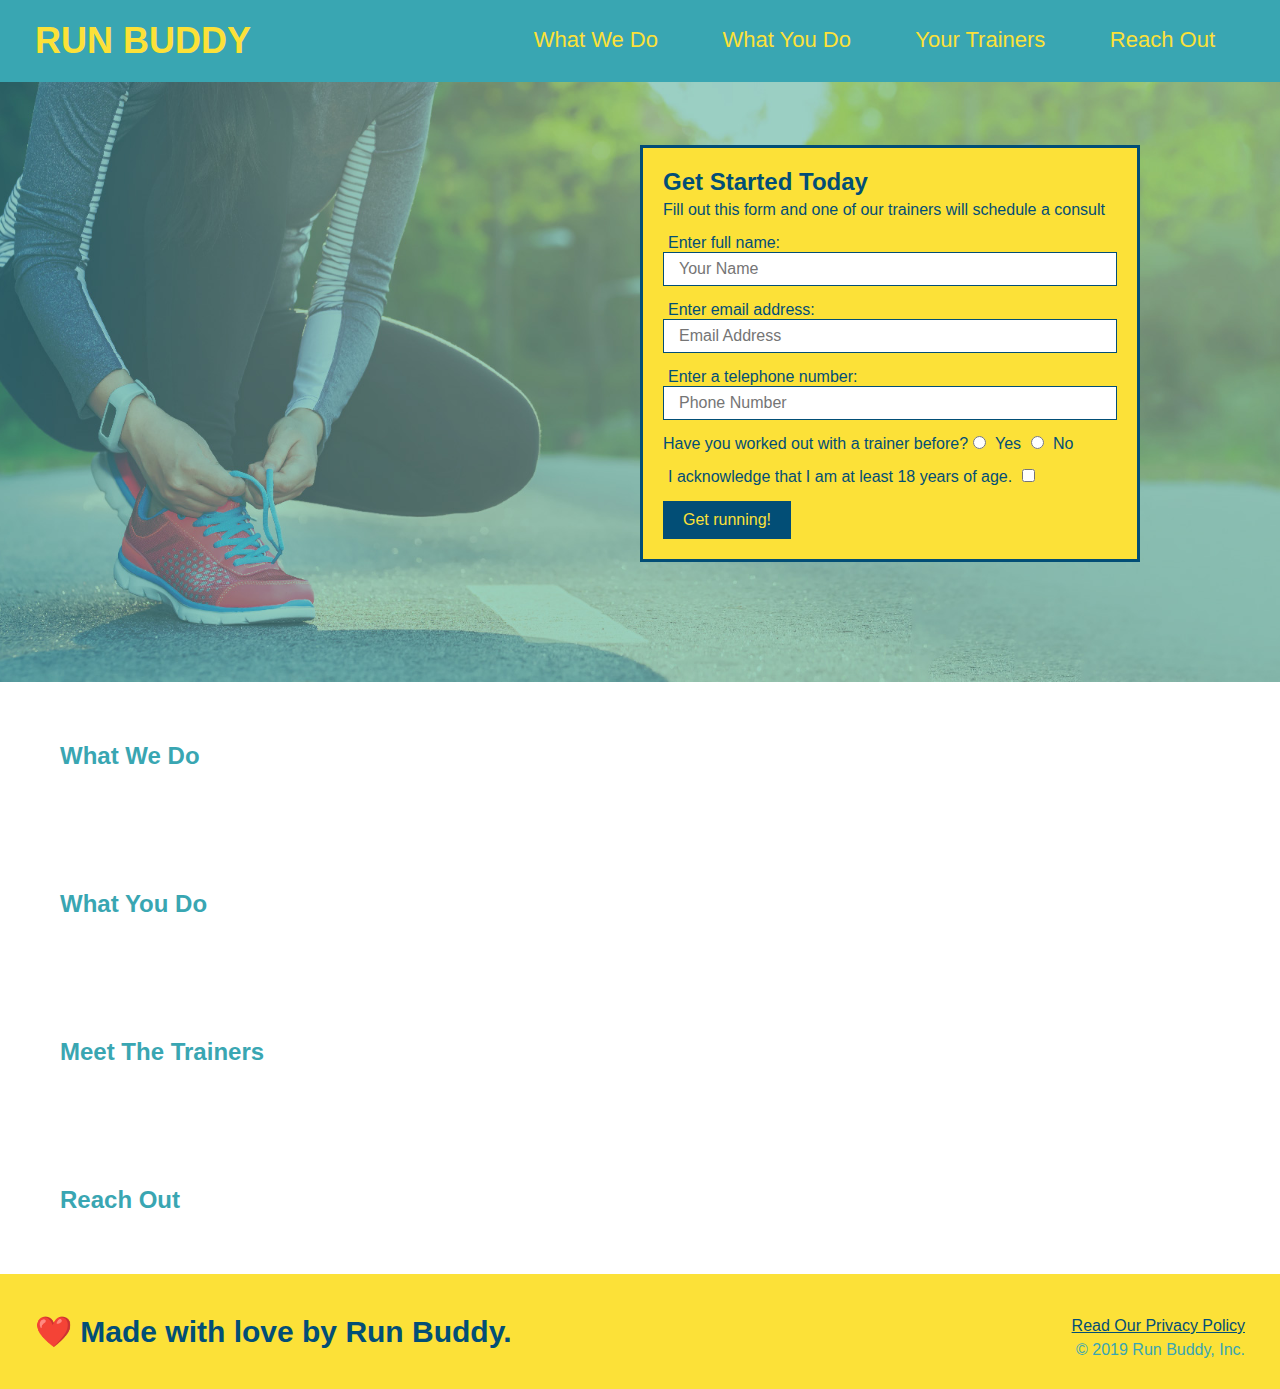
==== index.html @ 7c38fb4a "hero box complete" ====
<!DOCTYPE html>
<html lang="en">
    <head>
        <meta charset = "UTF-8" />
        <title>Run Buddy</title>
        <link rel="stylesheet" href="./assets/css/style.css" />
    </head>
    <body>
        <!-- navigation -->
        <header>
            <h1>
                RUN BUDDY
            </h1>
            <nav>
                <!-- Unordered list element -->
                <ul>
                  <!-- List item element-->
                  <li>
                    <!-- Anchor element -->
                    <a href="#what-we-do">What We Do</a>
                  </li>
                  <li>
                    <a href="#what-you-do">What You Do</a>
                  </li>
                  <li>
                    <a href="#your-trainers">Your Trainers</a>
                  </li>
                  <li>
                    <a href="#reach-out">Reach Out</a>
                  </li>
                </ul>
            </nav>
        </header>
        
        <!-- hero/jumbotron -->
        <section class="hero">
            <div class="hero-form">
              <h3>Get Started Today</h3>
              <p>Fill out this form and one of our trainers will schedule a consult</p>
                <!-- Add form element -->
                <form>
                    <label for="name">Enter full name:</label>
                    <input type="text" placeholder="Your Name" name="name" id="name" class="form-input" />

                    <label for="email">Enter email address:</label>
                    <input type="email" placeholder="Email Address" name="email" id="email" class="form-input" />

                    <label for="phone">Enter a telephone number:</label>
                    <input type="tel" placeholder="Phone Number" name="phone" id="phone" class="form-input"/>
                    <p>
                        Have you worked out with a trainer before?
                        <input type="radio" name="trainer-confirm" id="trainer-yes" />
                        <label for="trainer-yes">Yes</label>
                        <input type="radio" name="trainer-confirm" id="trainer-no" />
                        <label for="trainer-no">No</label>
                    </p>
                    <p>
                        <label for="checkbox" >
                        I acknowledge that I am at least 18 years of age.
                        </label>
                        <input type="checkbox" name="age-confirm" id="checkbox" />
                    </p>
                    <button type="submit">
                        Get running!
                    </button>
                </form>
            </div>
        </section>
        
        <!-- "what we do" section -->
        <section>
            <h2>What We Do</h2>
        </section>
        
        <!-- "what you do" section -->
        <section>
            <h2>What You Do</h2>
        </section>
        
        <!-- "meet the trainers" section -->
        <section>
            <h2>Meet The Trainers</h2>
        </section>
        
        <!-- "reach out" section -->
        <section>
            <h2>Reach Out</h2>
        </section>
        
        <!-- footer -->
        <footer>
            <h2>❤️ Made with love by Run Buddy.</h2>
            <div>
                <a href="#">Read Our Privacy Policy</a><br />
                &copy; 2019 Run Buddy, Inc.
              </div>
        </footer>
    </body>
</html>
---- assets/css/style.css ----
* {
    margin: 0;
    padding: 0;
    box-sizing: border-box;
}

body {
    color: #39a6b2;
    font-family: Helvetica, Arial, sans-serif;
}

header {
    padding: 20px 35px;
    background-color: #39a6b2;
}
header h1 {
    font-weight: bold;
    font-size: 36px;
    color: #fce138;
    margin: 0;
    display: inline;
}
header a {
    text-decoration: none;
    color: #fce138;
}
header nav {
    float: right;
    margin: 7px 0;
}
header nav ul li {
    display: inline;
}
header nav ul li a {
    margin: 0 30px;
    font-weight: lighter;
    font-size: 22px;
}
footer {
    background: #fce138;
    width: 100%;
    padding: 40px 35px;
}
footer h2 {
    display: inline;
    color: #024e76;
    font-size: 30px;
    margin: 0;
}
footer div {
    float: right;
    line-height: 1.5;
    text-align: right;
}
footer a {
    color: #024e76;
}
section {
    padding: 60px;
}
.hero {
    background-image: url("../images/hero-bg.jpg");
    height: 600px;
    background-size: cover;
    background-position: center;
    position: relative;
}
.hero-form {
    background-color: #fce138;
    padding: 20px;
    width: 500px;
    color: #024e76;
    border: solid 3px #024e76;
    position: absolute;
    bottom: 120px;
    right: 140px;
}

.hero-form h3 {
    font-size: 24px;
    margin: 0;
}
  .hero-form p {
    margin: 5px 0 15px 0;
}
  
.form-input {
    border: 1px solid #024e76;
    display: block;
    padding: 7px 15px;
    font-size: 16px;
    color: #024e76;
    width: 100%;
    margin-bottom: 15px;
}

.hero-form label {
    margin: 0 5px;
}

.hero-form button {
    color: #fce138;
    background-color: #024e76;
    border: none;
    padding: 10px 20px;
    font-size: 16px;
}
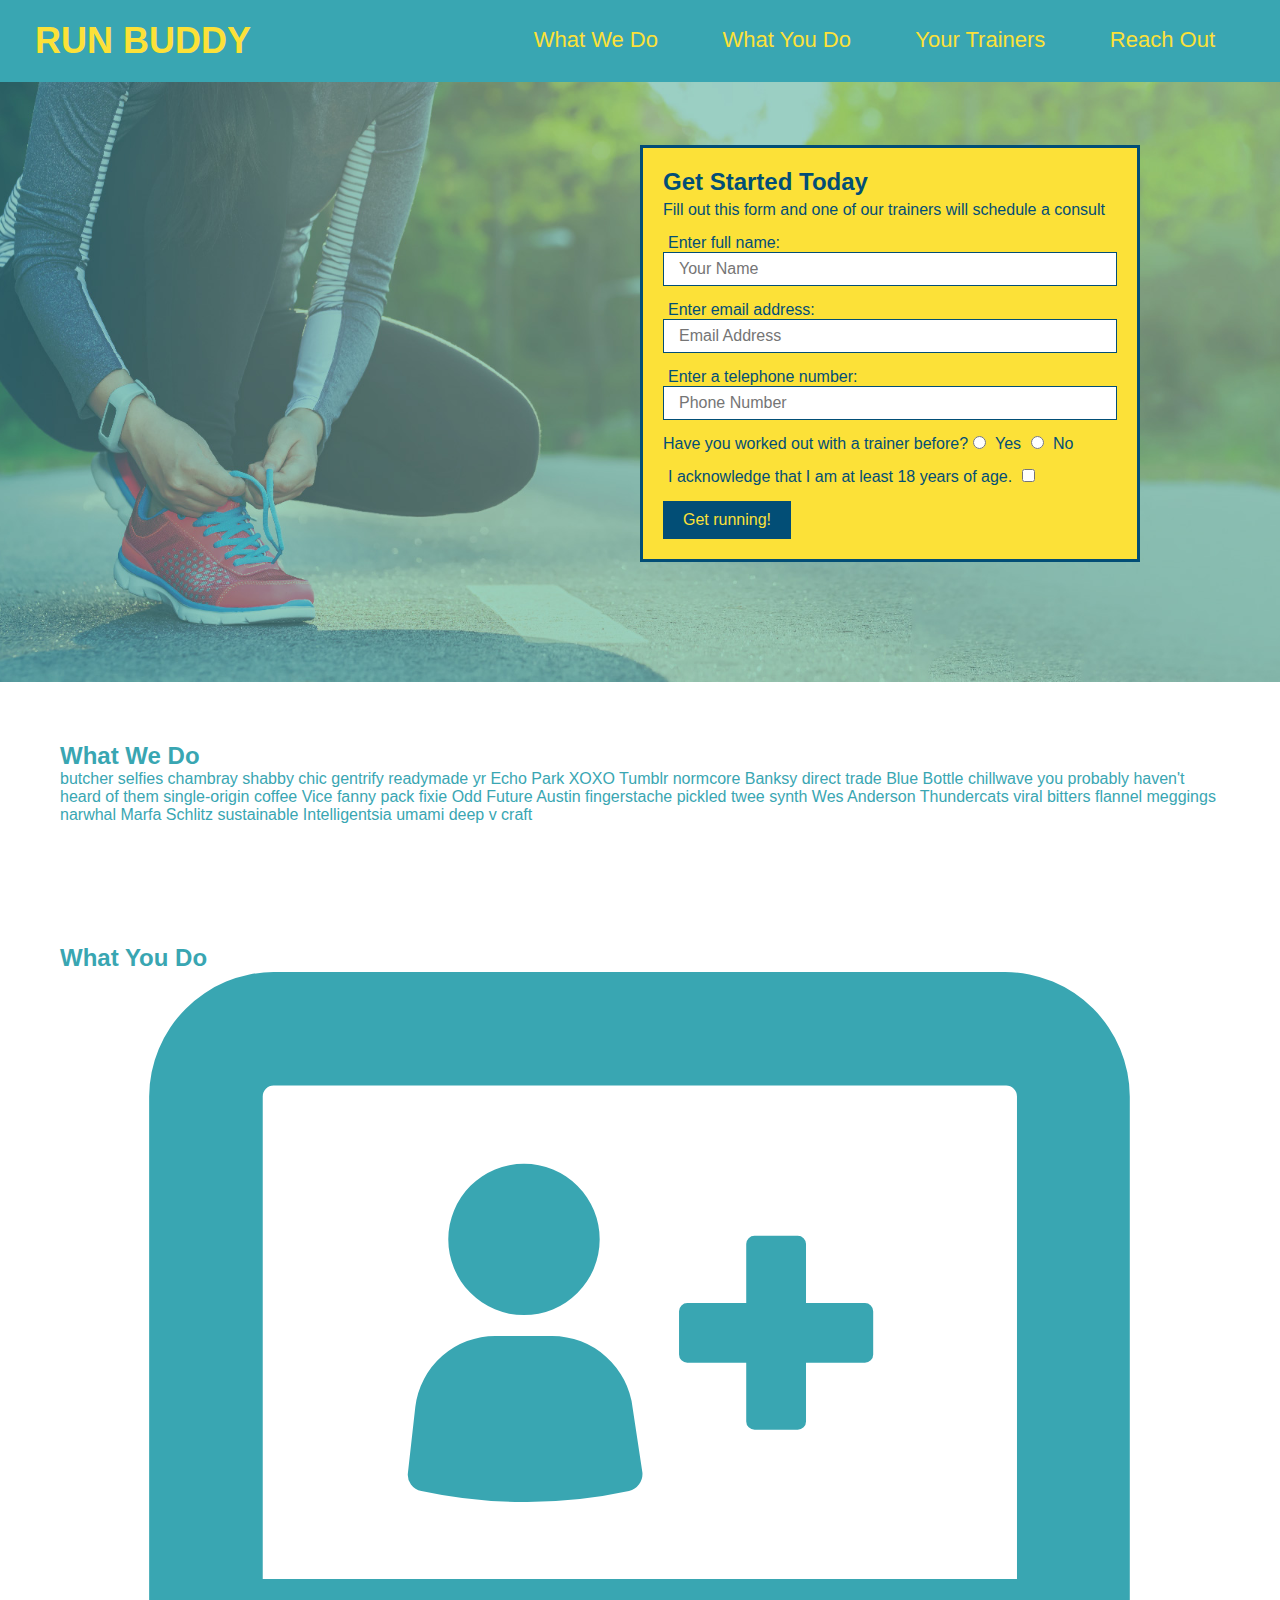
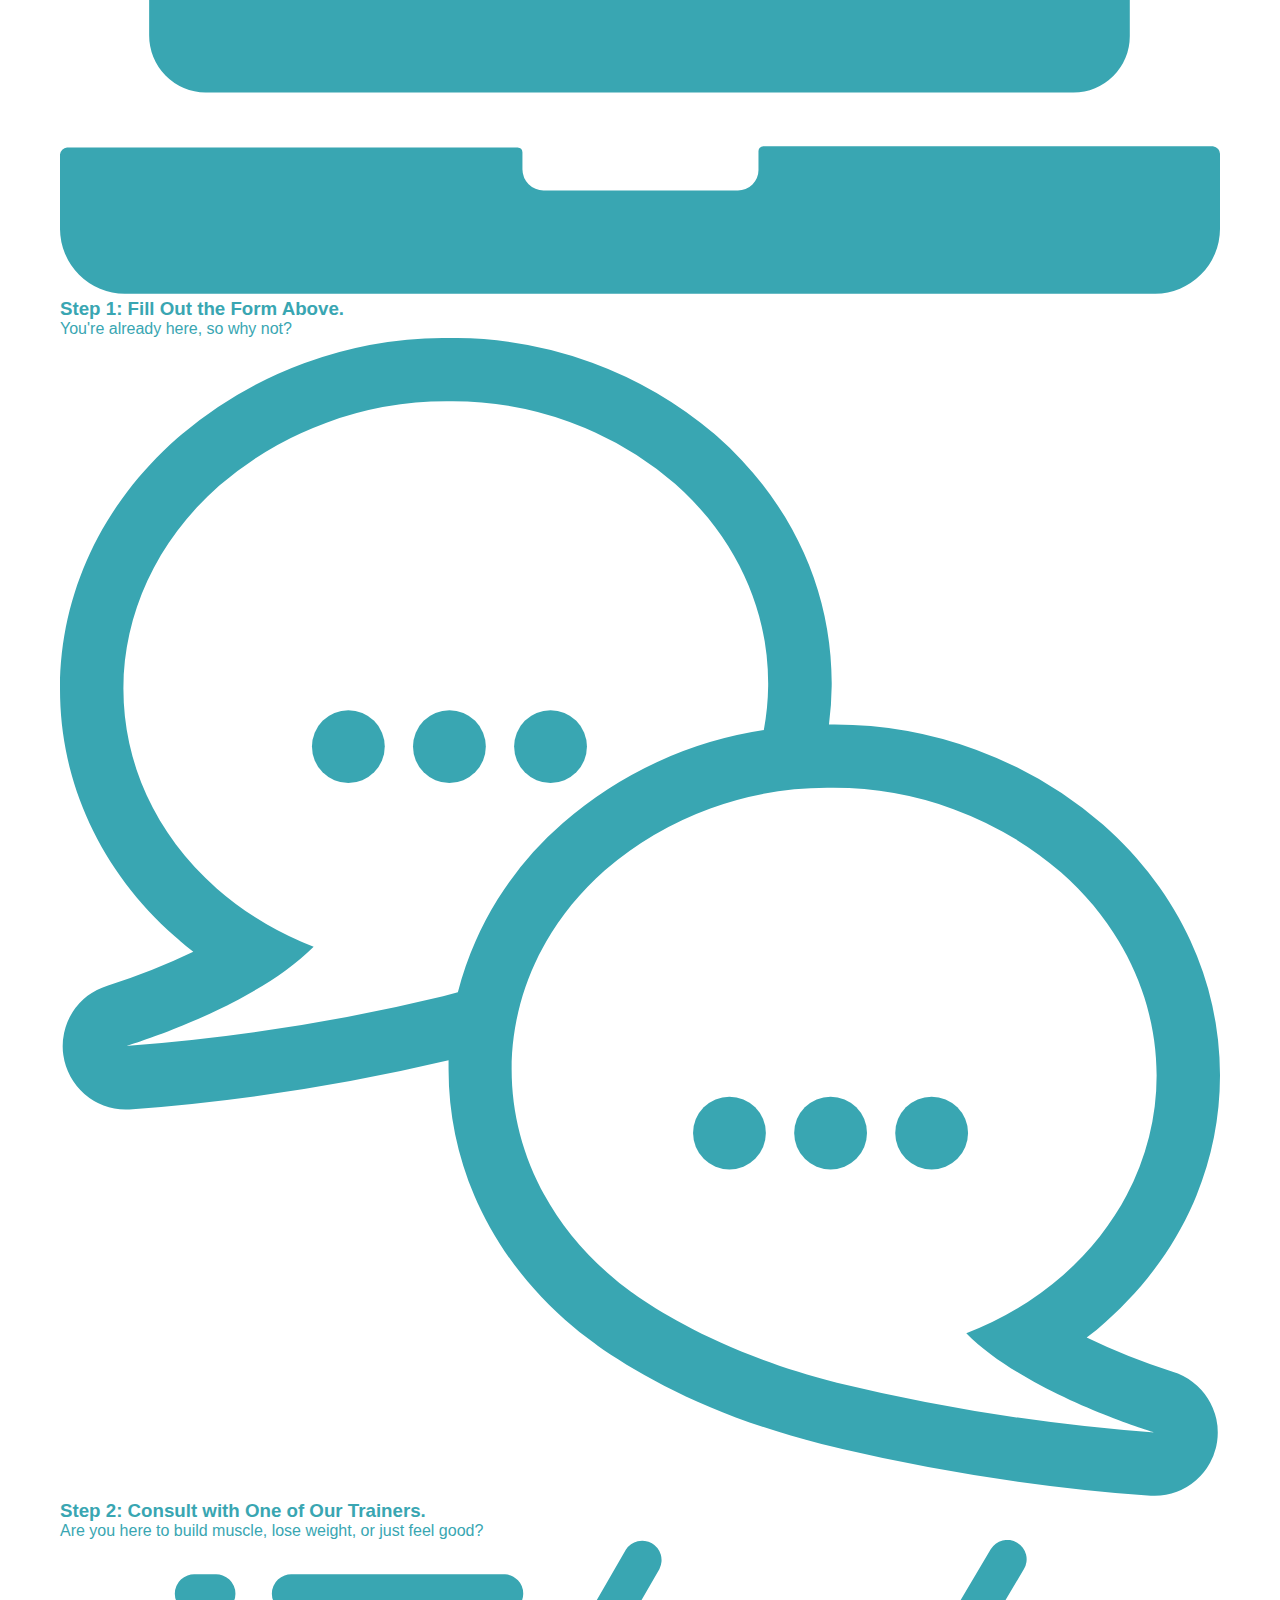
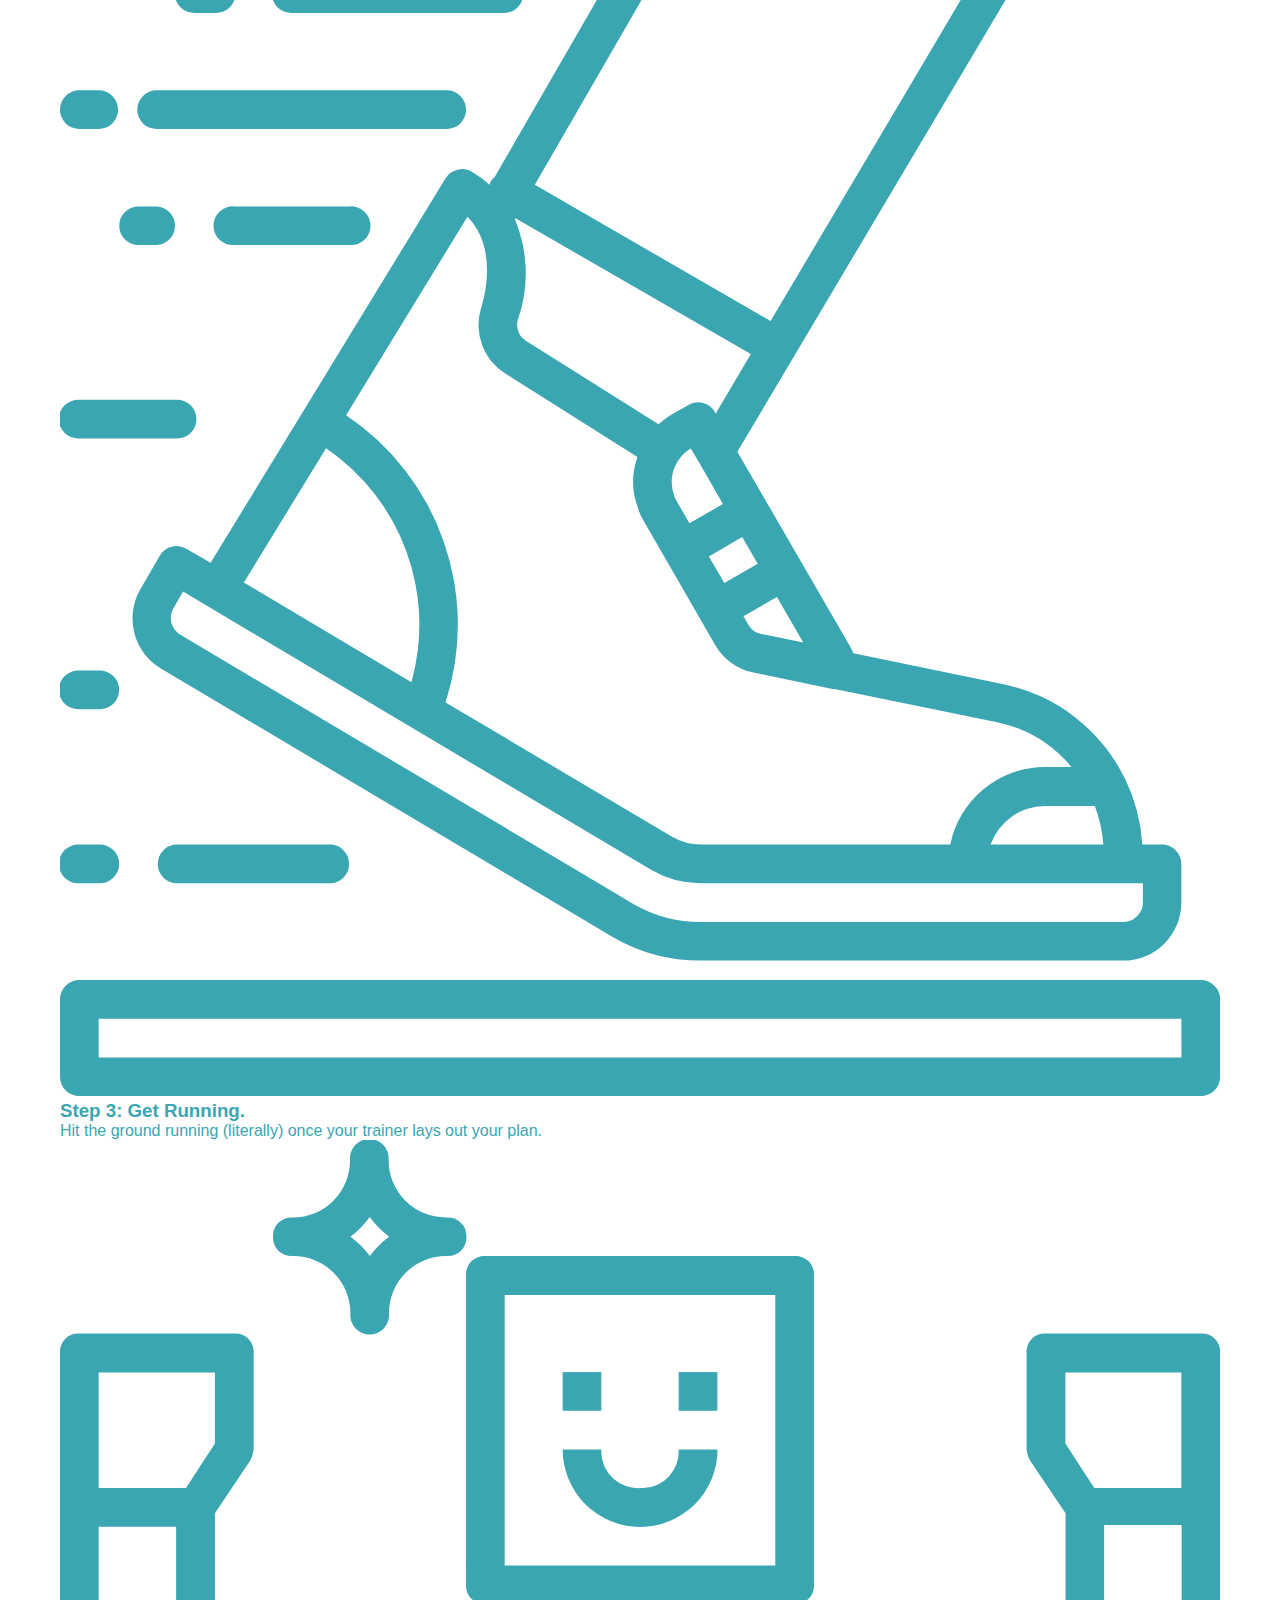
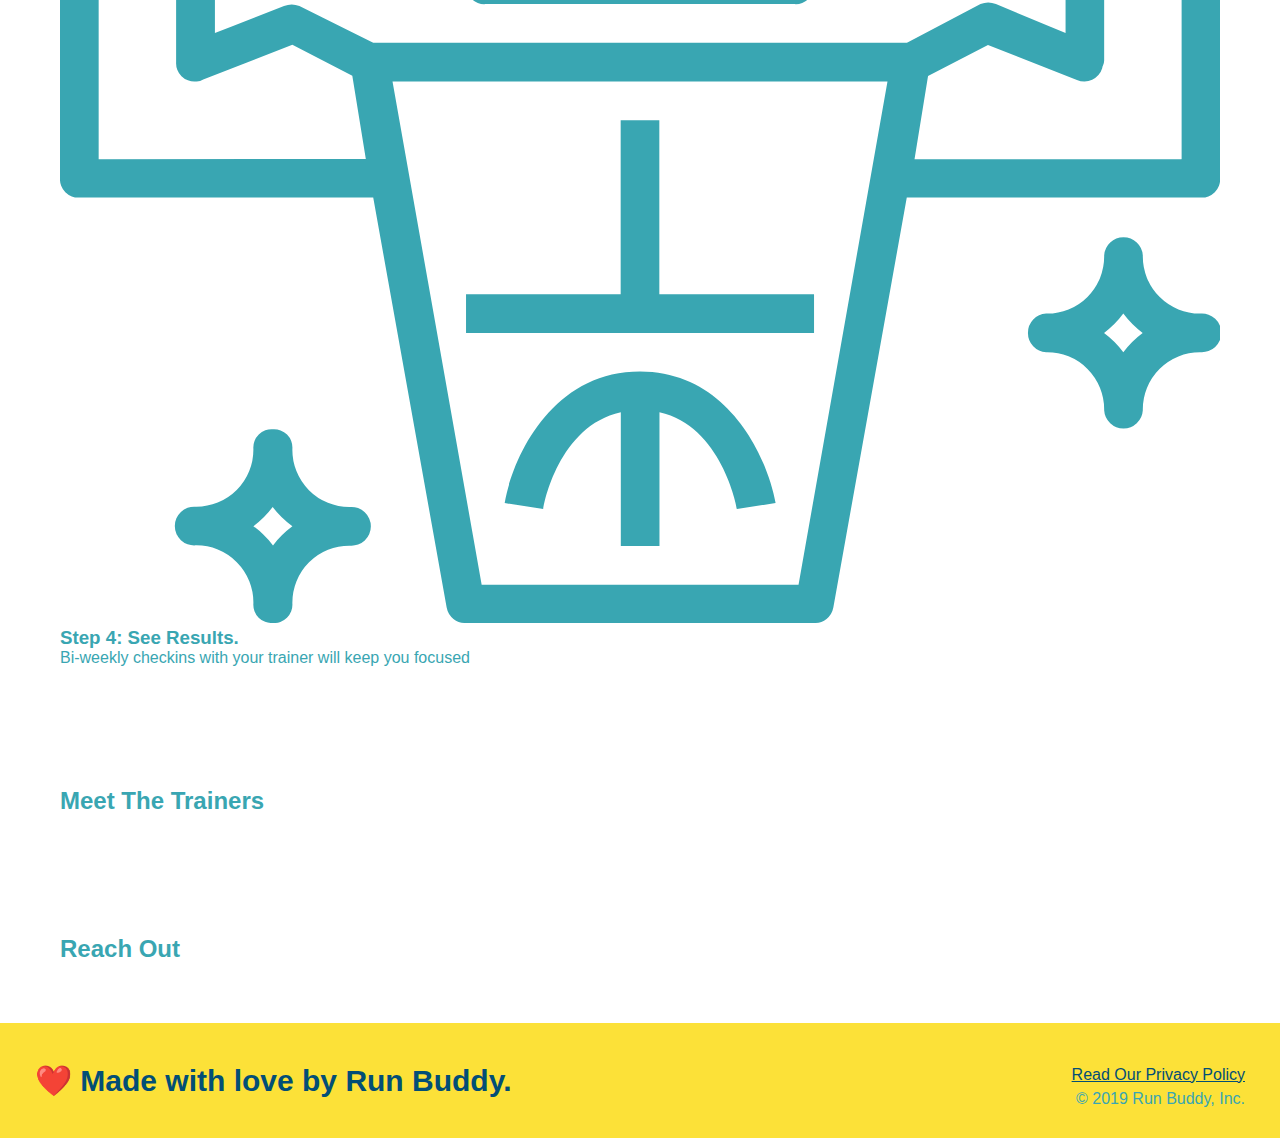
==== commit 80ec3b17: "added what you do icons" ====
--- a/index.html
+++ b/index.html
@@ -68,13 +68,40 @@
         </section>
         
         <!-- "what we do" section -->
-        <section>
+        <section id="what-we-do">
             <h2>What We Do</h2>
+            <p>
+            butcher selfies chambray shabby chic gentrify readymade yr Echo Park XOXO Tumblr normcore Banksy direct trade Blue Bottle chillwave you probably haven't heard of them single-origin coffee Vice fanny pack fixie Odd Future Austin fingerstache pickled twee synth Wes Anderson Thundercats viral bitters flannel meggings narwhal Marfa Schlitz sustainable Intelligentsia umami deep v craft
+            </p>
         </section>
         
         <!-- "what you do" section -->
-        <section>
-            <h2>What You Do</h2>
+        <section id="what-you-do">
+            <h2>What You Do</h2> 
+        
+            <div>
+                <img src="./assets/images/step-1.svg" alt="" />
+                <h3>Step 1: Fill Out the Form Above.</h3>
+                <p>You're already here, so why not?</p>
+            </div>
+        
+            <div>
+                <img src="./assets/images/step-2.svg" alt="" />
+                <h3>Step 2: Consult with One of Our Trainers.</h3>
+                <p>Are you here to build muscle, lose weight, or just feel good?</p>
+            </div>
+        
+            <div>
+                <img src="./assets/images/step-3.svg" alt="" />
+                <h3>Step 3: Get Running.</h3>
+                <p>Hit the ground running (literally) once your trainer lays out your plan.</p>
+            </div>
+        
+            <div>
+                <img src="./assets/images/step-4.svg" alt="" />
+                <h3>Step 4: See Results.</h3>
+                <p>Bi-weekly checkins with your trainer will keep you focused</p>
+            </div>
         </section>
         
         <!-- "meet the trainers" section -->
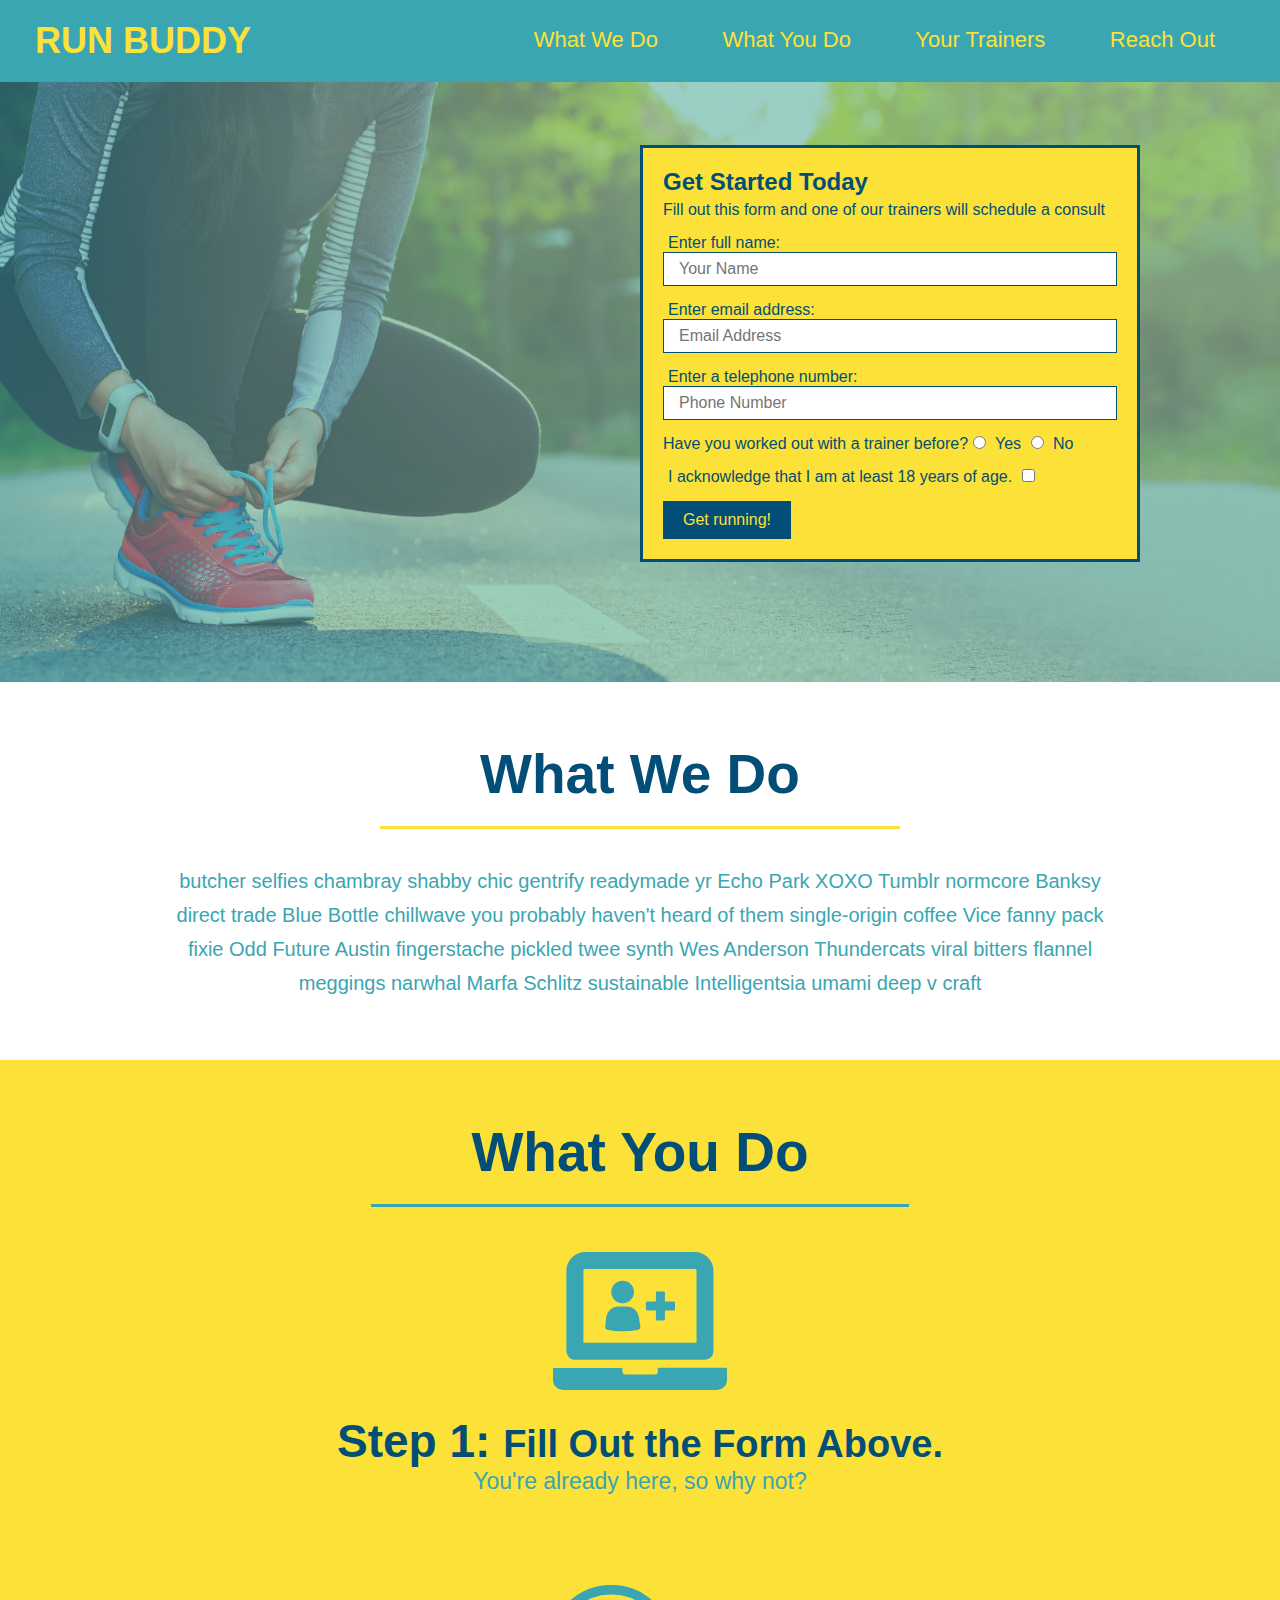
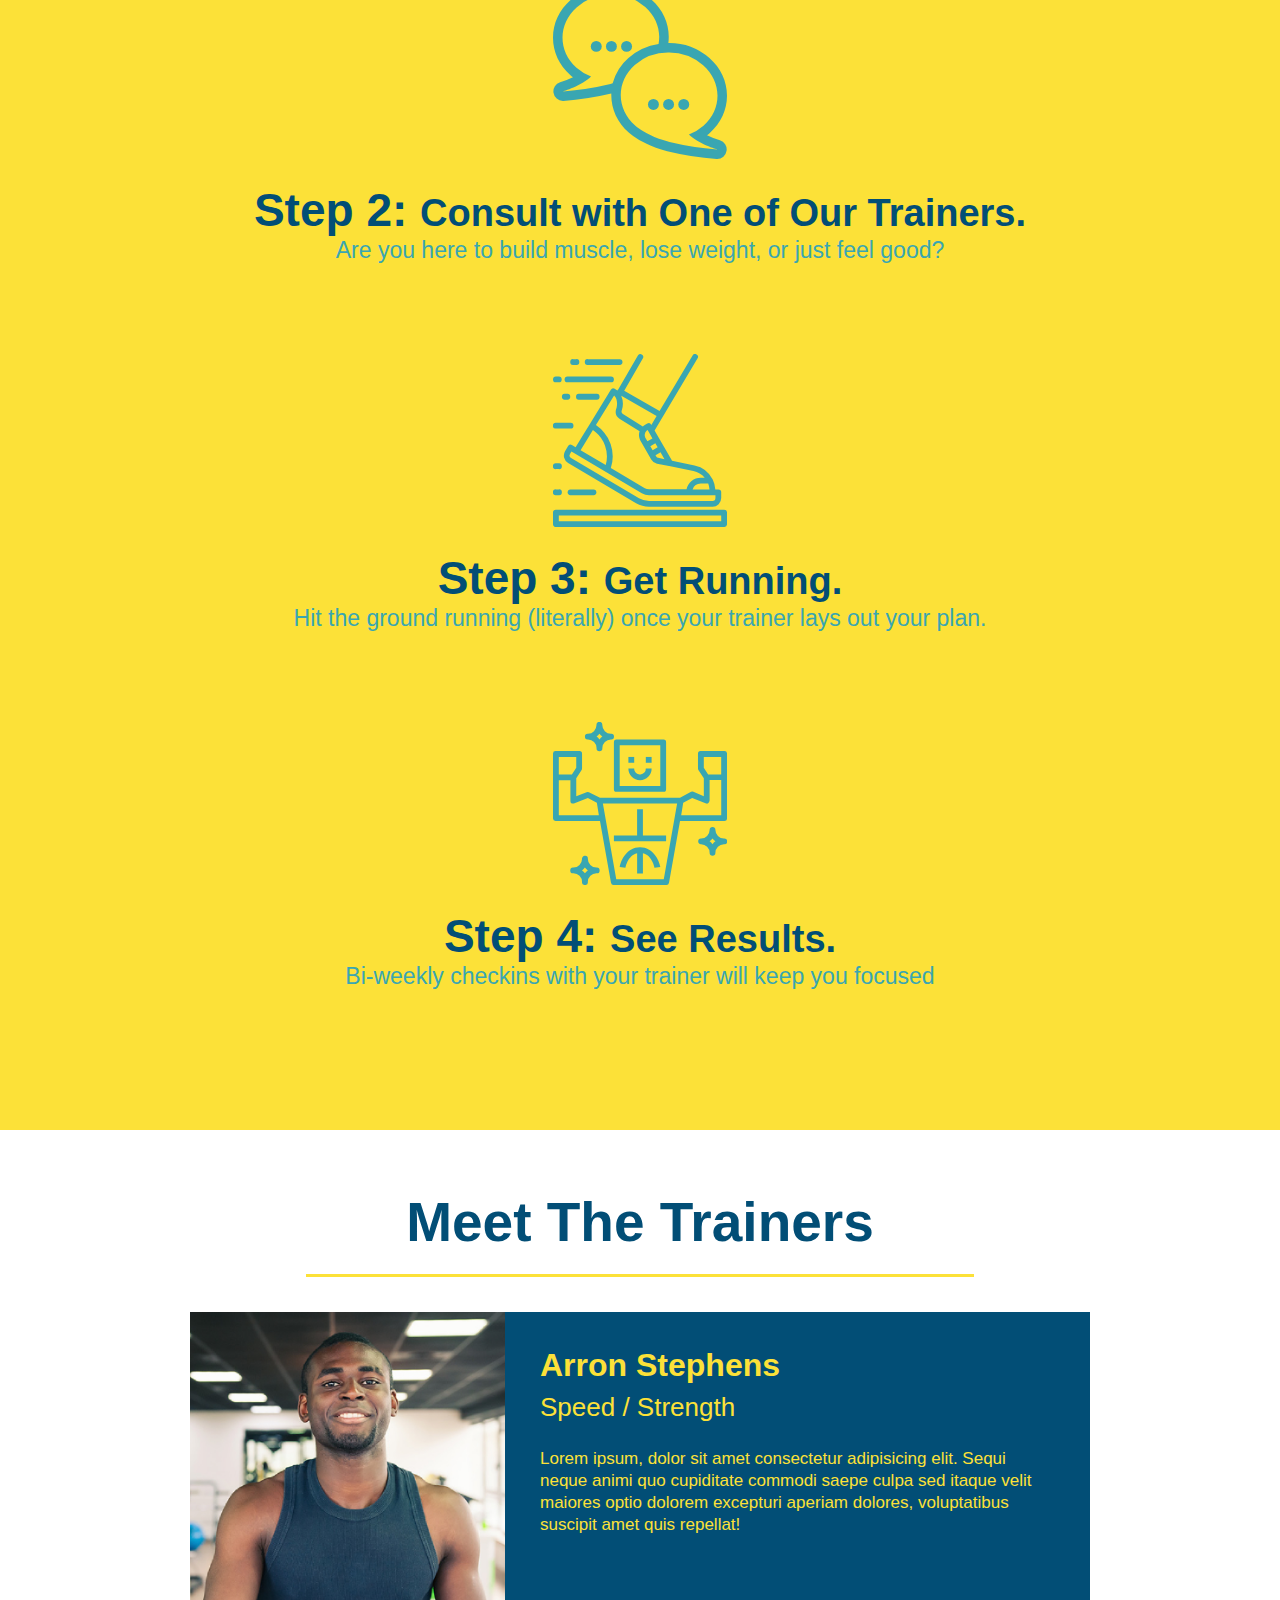
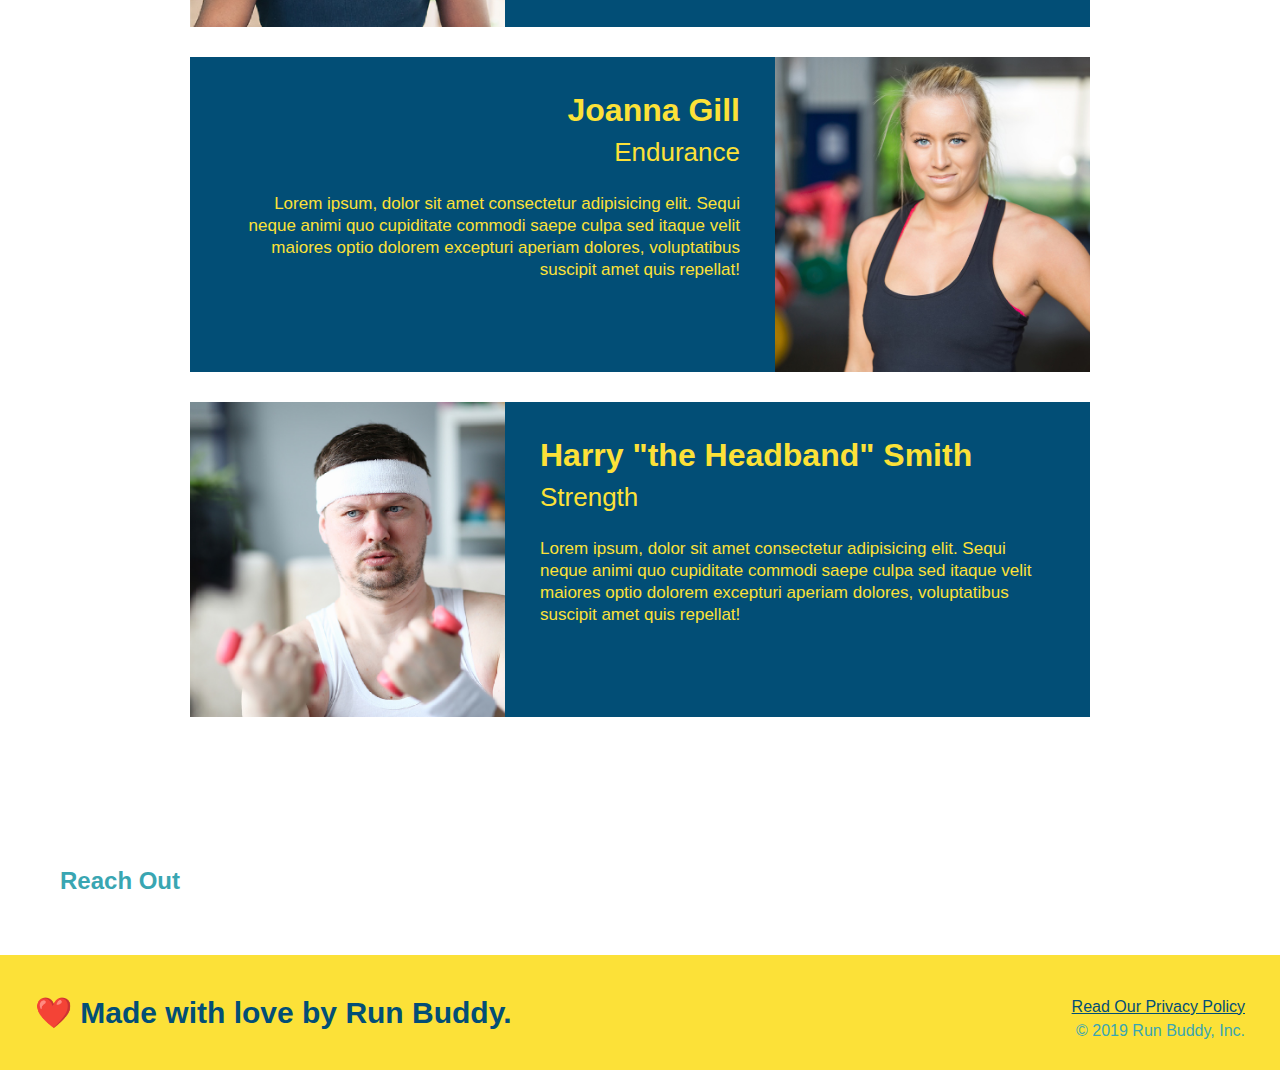
==== commit 9202a0d8: "meet the trainers done" ====
--- a/index.html
+++ b/index.html
@@ -68,45 +68,79 @@
         </section>
         
         <!-- "what we do" section -->
-        <section id="what-we-do">
-            <h2>What We Do</h2>
+        <section id="what-we-do" class="intro">
+            <h2 class="section-title primary-border">What We Do</h2>
             <p>
             butcher selfies chambray shabby chic gentrify readymade yr Echo Park XOXO Tumblr normcore Banksy direct trade Blue Bottle chillwave you probably haven't heard of them single-origin coffee Vice fanny pack fixie Odd Future Austin fingerstache pickled twee synth Wes Anderson Thundercats viral bitters flannel meggings narwhal Marfa Schlitz sustainable Intelligentsia umami deep v craft
             </p>
         </section>
         
         <!-- "what you do" section -->
-        <section id="what-you-do">
-            <h2>What You Do</h2> 
-        
+        <section id="what-you-do" class="steps">
+            <h2 class="section-title secondary-border">What You Do</h2> 
             <div>
                 <img src="./assets/images/step-1.svg" alt="" />
-                <h3>Step 1: Fill Out the Form Above.</h3>
+                <h3>Step 1: <span>Fill Out the Form Above.</span></h3>
                 <p>You're already here, so why not?</p>
             </div>
         
             <div>
                 <img src="./assets/images/step-2.svg" alt="" />
-                <h3>Step 2: Consult with One of Our Trainers.</h3>
+                <h3>Step 2: <span>Consult with One of Our Trainers.</span></h3>
                 <p>Are you here to build muscle, lose weight, or just feel good?</p>
             </div>
         
             <div>
                 <img src="./assets/images/step-3.svg" alt="" />
-                <h3>Step 3: Get Running.</h3>
+                <h3>Step 3: <span>Get Running.</span></h3>
                 <p>Hit the ground running (literally) once your trainer lays out your plan.</p>
             </div>
         
             <div>
                 <img src="./assets/images/step-4.svg" alt="" />
-                <h3>Step 4: See Results.</h3>
+                <h3>Step 4: <span>See Results.</span></h3>
                 <p>Bi-weekly checkins with your trainer will keep you focused</p>
             </div>
         </section>
         
         <!-- "meet the trainers" section -->
-        <section>
-            <h2>Meet The Trainers</h2>
+        <section id="your-trainers" class="trainers">
+            <h2 class="section-title primary-border">Meet The Trainers</h2>
+            <article class="trainer">
+                <img src="./assets/images/trainer-1.jpg" alt="Arron Stephens in his workout clothes, ready to pump iron" />
+                <div class="trainer-bio text-left">
+                  <h3>Arron Stephens</h3>
+                  <h4>Speed / Strength</h4>
+                  <p>
+                    Lorem ipsum, dolor sit amet consectetur adipisicing elit. Sequi neque animi quo cupiditate commodi saepe culpa sed
+                    itaque velit maiores optio dolorem excepturi aperiam dolores, voluptatibus suscipit amet quis repellat!
+                  </p>
+                </div>
+            </article>
+            <article class="trainer">
+                <div class="trainer-bio text-right">
+                  <h3>Joanna Gill</h3>
+                  <h4>Endurance</h4>
+                  <p>
+                    Lorem ipsum, dolor sit amet consectetur adipisicing elit. Sequi neque animi quo cupiditate commodi saepe culpa sed
+                    itaque velit maiores optio dolorem excepturi aperiam dolores, voluptatibus suscipit amet quis repellat!
+                  </p>
+                </div>
+                <img src="./assets/images/trainer-2.jpg" alt="Joanna Gill cooling off after a workout" />
+            </article>
+              
+              <!-- third trainer bio -->
+            <article class="trainer">
+                <img src="./assets/images/trainer-3.jpg" alt="Harry Smith wearing a headband and lifting comically small pink weights" />
+                <div class="trainer-bio text-left">
+                  <h3>Harry "the Headband" Smith</h3>
+                  <h4>Strength</h4>
+                  <p>
+                    Lorem ipsum, dolor sit amet consectetur adipisicing elit. Sequi neque animi quo cupiditate commodi saepe culpa sed
+                    itaque velit maiores optio dolorem excepturi aperiam dolores, voluptatibus suscipit amet quis repellat!
+                  </p>
+                </div>
+            </article>
         </section>
         
         <!-- "reach out" section -->
--- a/assets/css/style.css
+++ b/assets/css/style.css
@@ -104,4 +104,107 @@
     border: none;
     padding: 10px 20px;
     font-size: 16px;
+}
+.intro {
+    text-align: center;
+}
+
+.intro h2 {
+
+}
+
+.steps h2 {
+
+}
+.intro p {
+    line-height: 1.7;
+    color: #39a6b2;
+    width: 80%;
+    font-size: 20px;
+    margin: 0 auto;
+}
+.section-title {
+    font-size: 55px;
+    color: #024e76;
+    margin-bottom: 35px;
+    padding: 0 100px 20px 100px;
+    display: inline-block;
+    border-bottom: 3px solid;
+}
+  
+.primary-border {
+    border-color: #fce138;
+}
+  
+.secondary-border {
+    border-color: #39a6b2;
+}
+.steps { 
+    text-align: center;
+    background: #fce138;
+}
+.steps div {
+    margin-bottom: 80px;
+}
+  
+.steps img {
+    width: 15%;
+    margin: 10px 0;
+} 
+  
+.steps h3 {
+    color: #024e76;
+    font-size: 46px;
+    margin-top: 10px;
+}
+  
+.steps p {
+    color: #39a6b2;
+    font-size: 23px;
+}
+
+.steps span {
+    font-size: 38px;
+}
+.trainers {
+    text-align: center;
+}
+.trainer {
+    width: 900px;
+    margin: 0 auto 30px auto;
+    background: #024e76;
+    color: #fce138;
+    overflow: auto;
+}
+.trainer img {
+    width: 35%;
+    float: left;
+}
+  
+.trainer-bio {
+    padding: 35px;
+    float: left;
+    width: 65%;
+}
+.text-left {
+    text-align: left;
+}
+  
+.text-right {
+    text-align: right;
+}
+.trainer-bio h3 {
+    font-size: 32px;
+    margin-bottom: 8px;
+}
+  
+.trainer-bio h4 {
+    font-weight: lighter;
+    font-size: 26px;
+    margin-bottom: 25px;
+}
+  
+.trainer-bio p {
+    font-size: 17px;
+    line-height: 1.3;
 }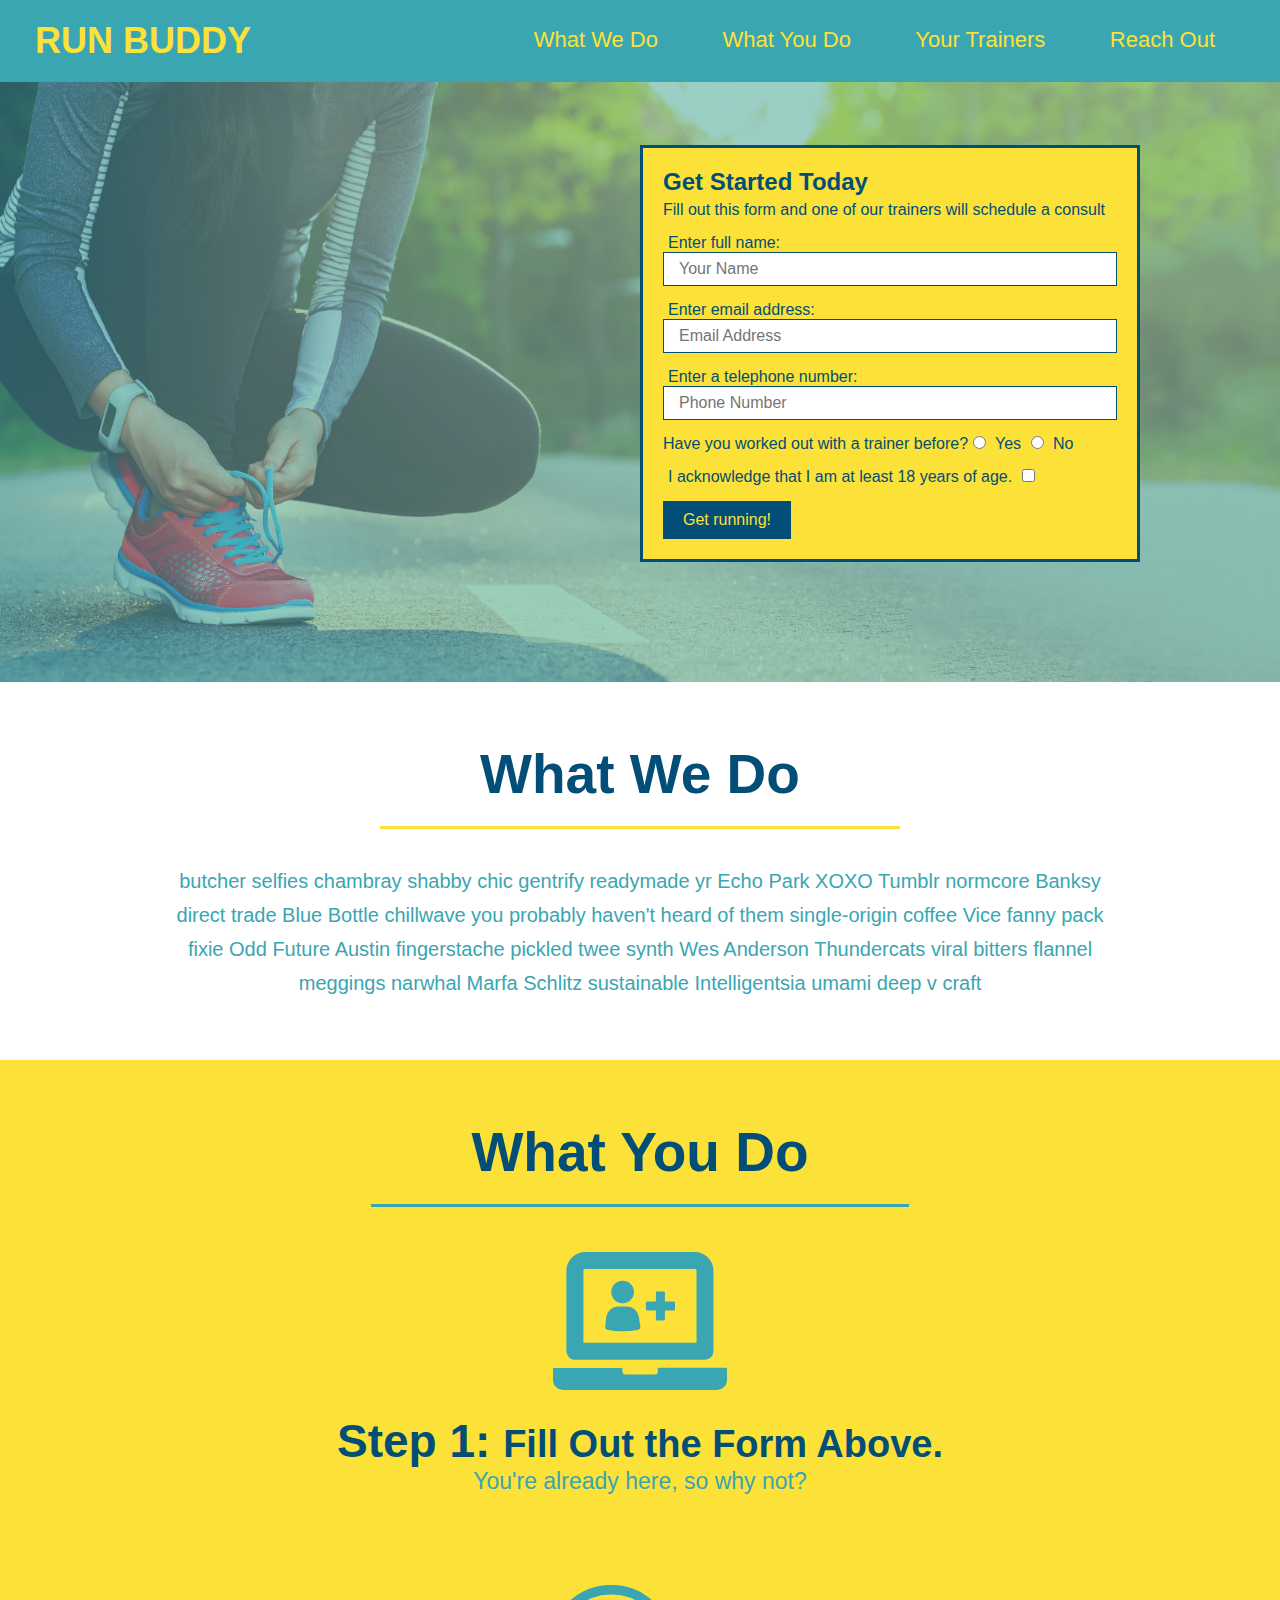
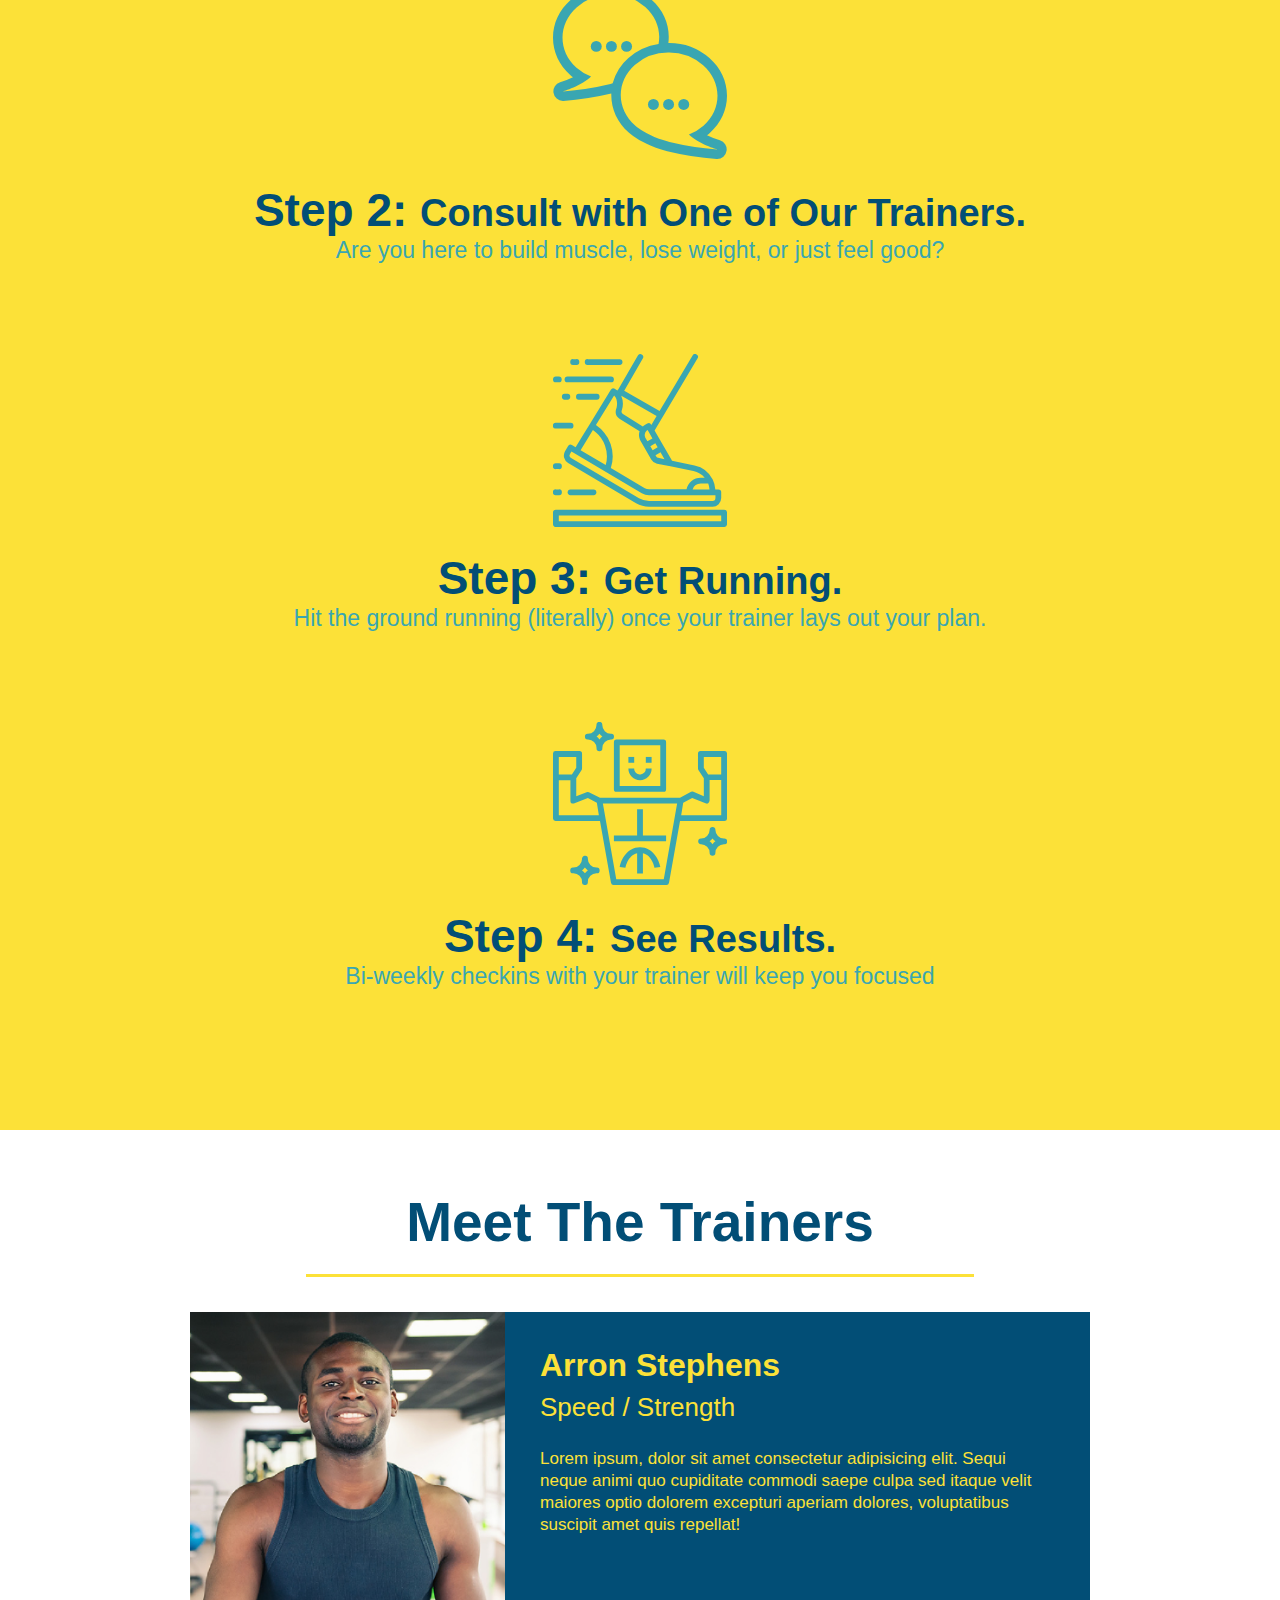
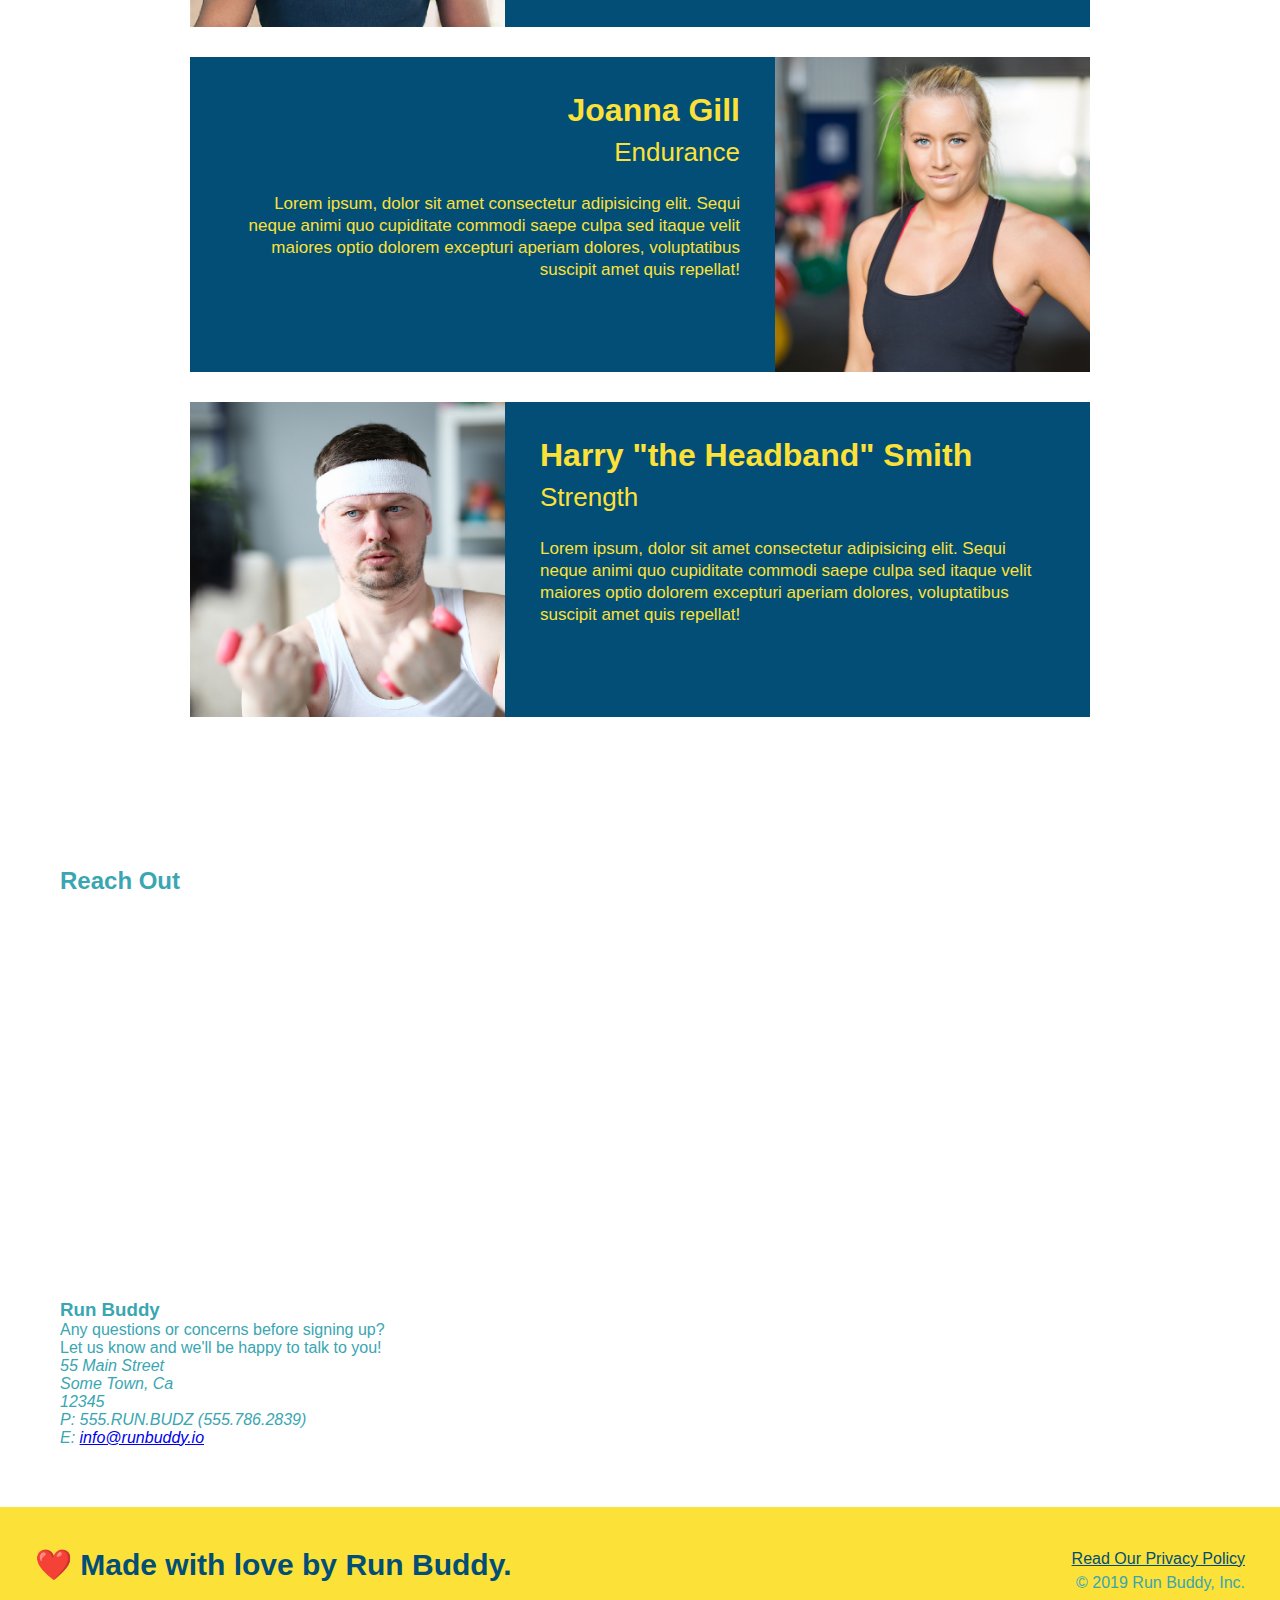
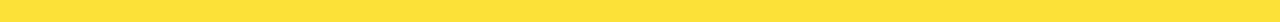
==== commit 1453f958: "added reach out content" ====
--- a/index.html
+++ b/index.html
@@ -146,6 +146,32 @@
         <!-- "reach out" section -->
         <section>
             <h2>Reach Out</h2>
+            <div class="contact-info">
+                <iframe
+                  src="https://www.google.com/maps/embed?pb=!1m14!1m12!1m3!1d12182.30520634488!2d-74.0652613!3d40.2407219!2m3!1f0!2f0!3f0!3m2!1i1024!2i768!4f13.1!5e0!3m2!1sen!2sus!4v1561060983193!5m2!1sen!2sus"
+                  frameborder="0"
+                  height="400"
+                  width="400"
+                  style="border:0"
+                  allowfullscreen
+                >
+                </iframe>
+            </div>
+            <div>
+                <h3>Run Buddy</h3>
+                <p>
+                  Any questions or concerns before signing up?
+                  <br />
+                  Let us know and we'll be happy to talk to you!
+                </p>
+                <address>
+                    55 Main Street <br/>
+                    Some Town, Ca <br/>
+                    12345<br />
+                    P: 555.RUN.BUDZ (555.786.2839)<br/>
+                    E: <a href="mailto:info@runbuddy.io">info@runbuddy.io</a>
+                </address>
+            </div>
         </section>
         
         <!-- footer -->
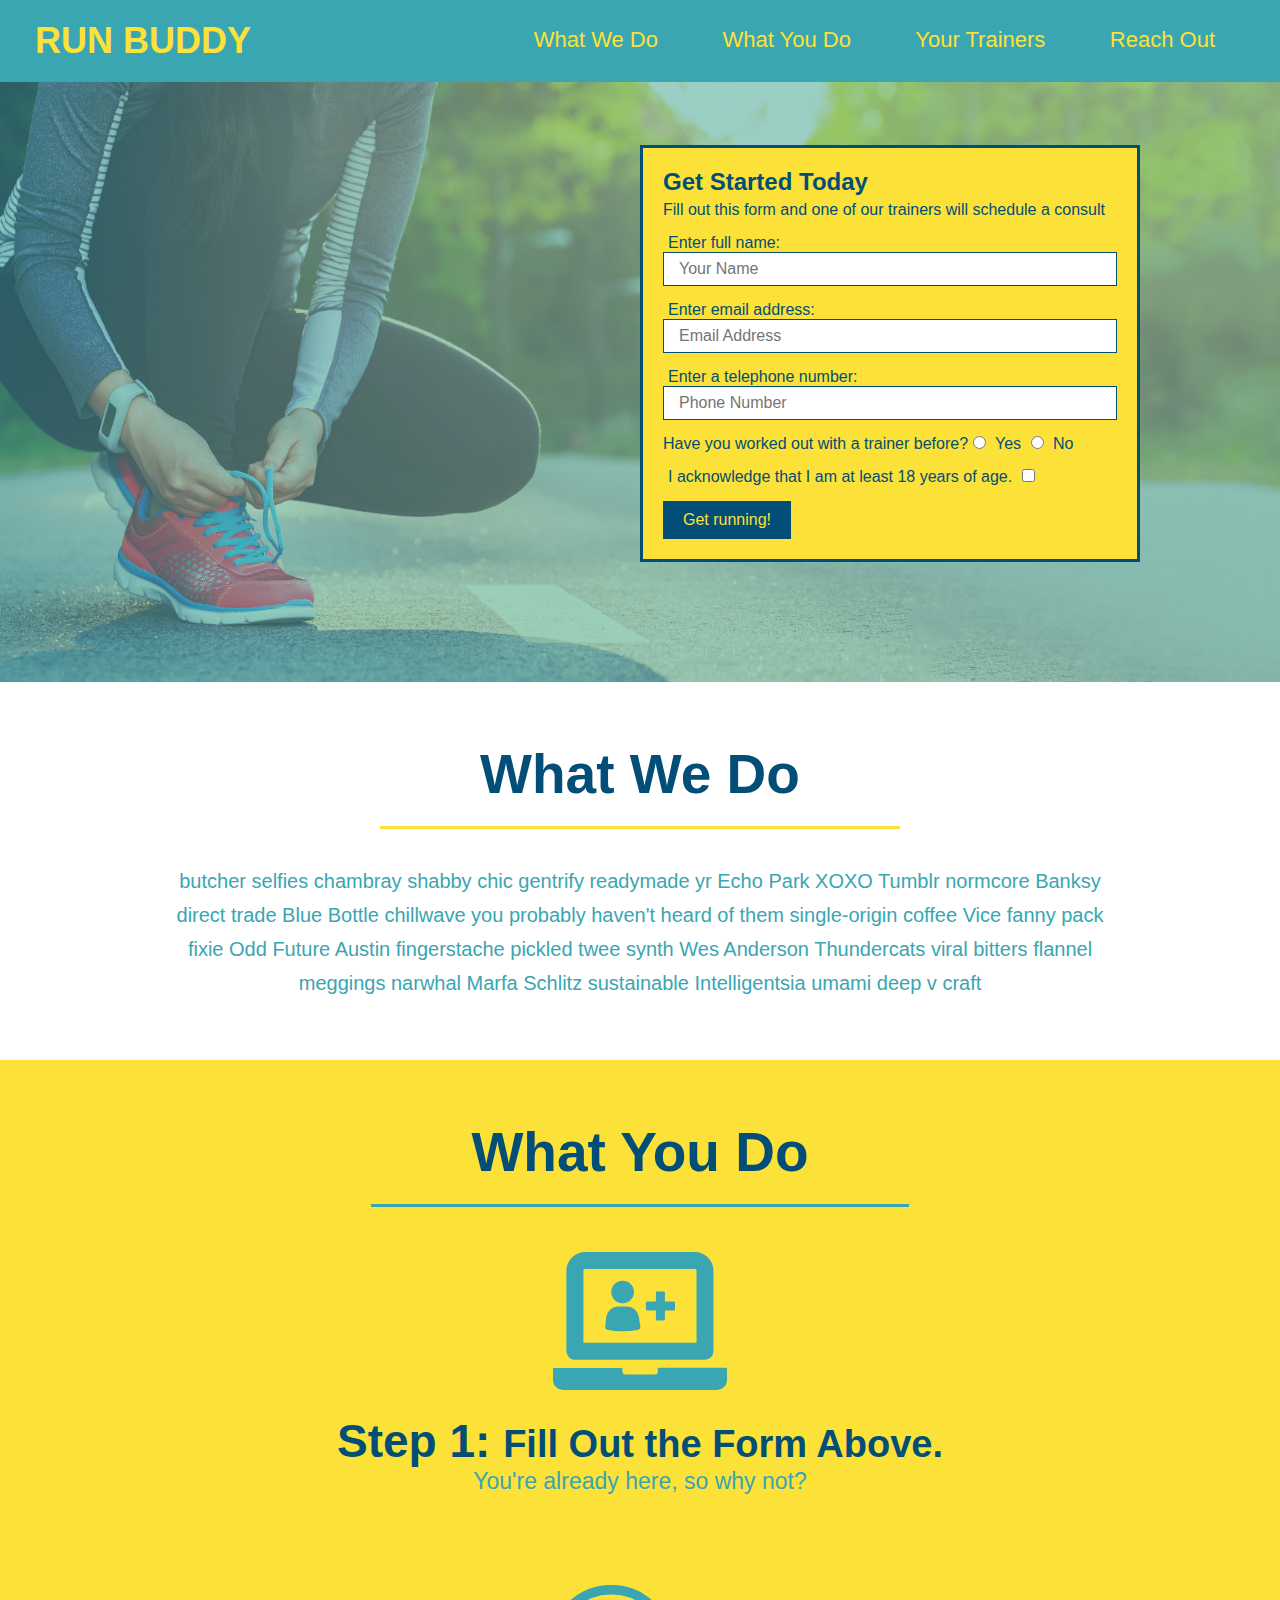
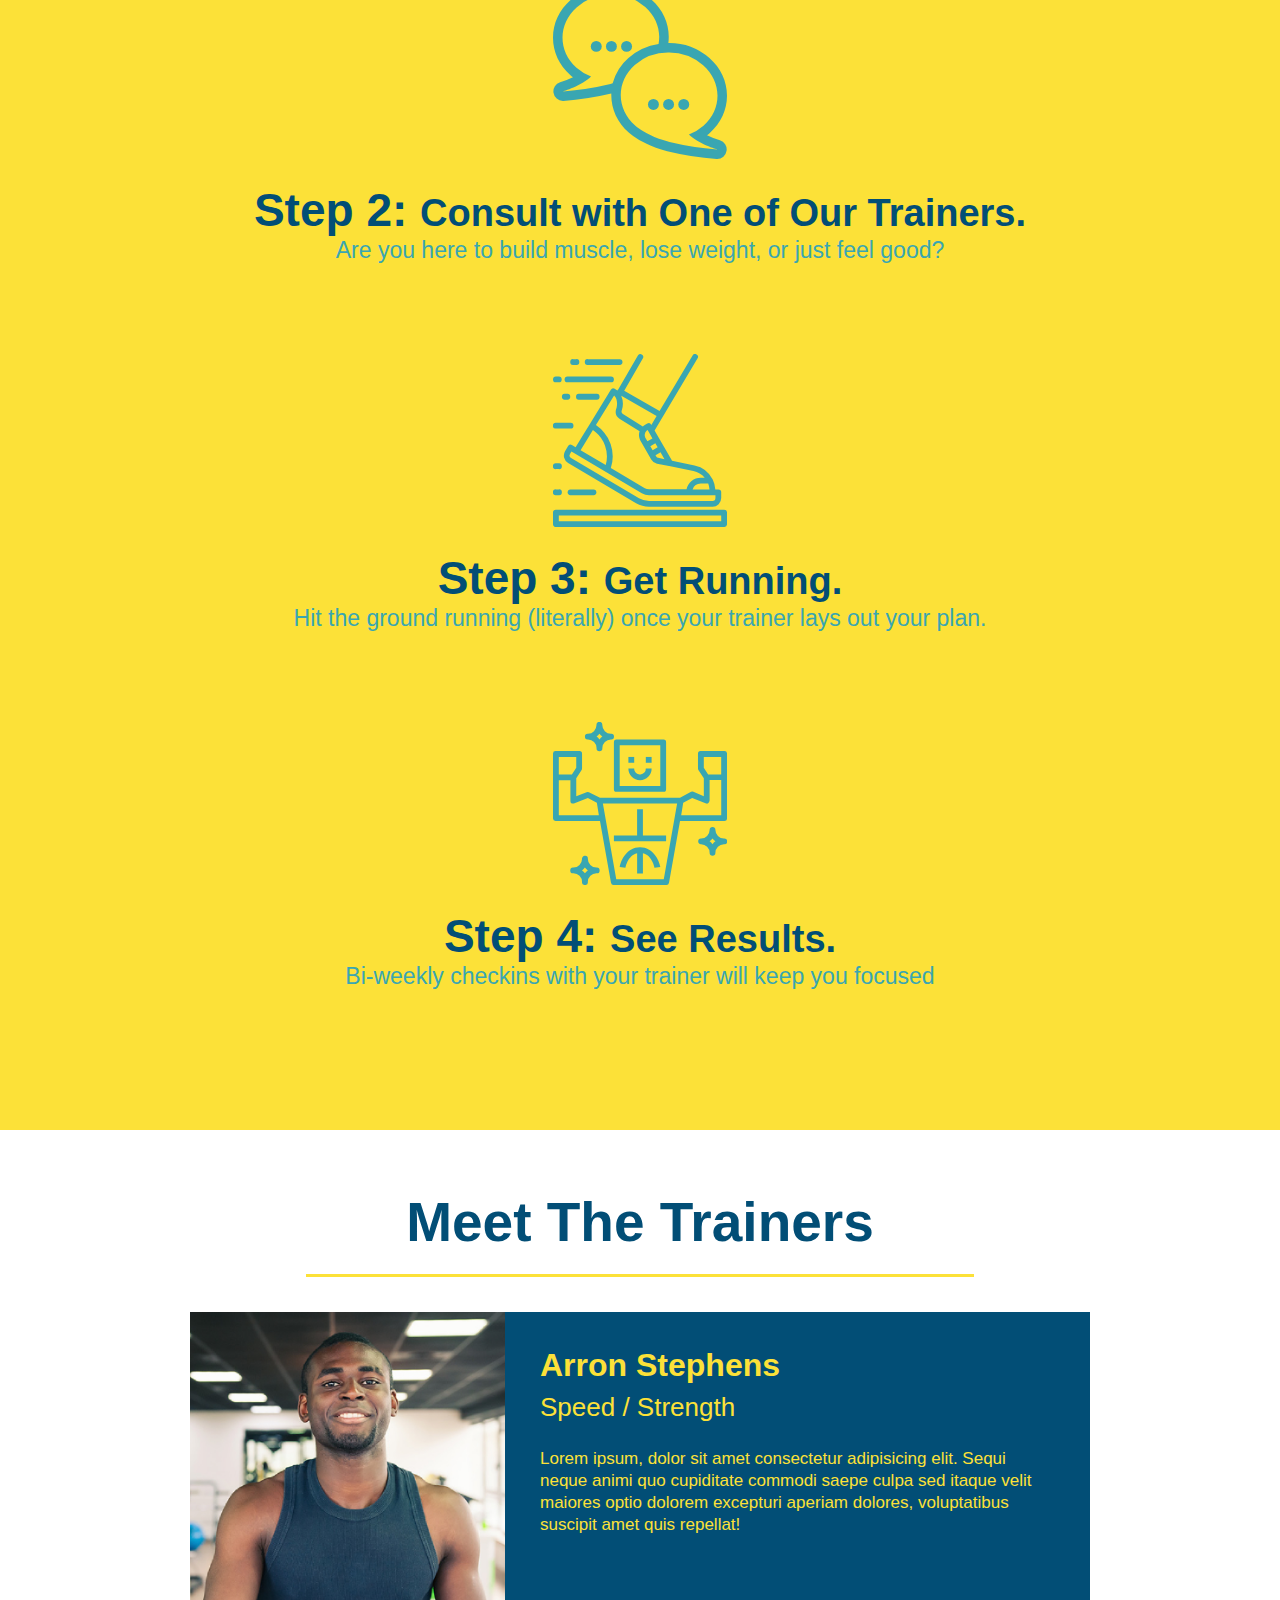
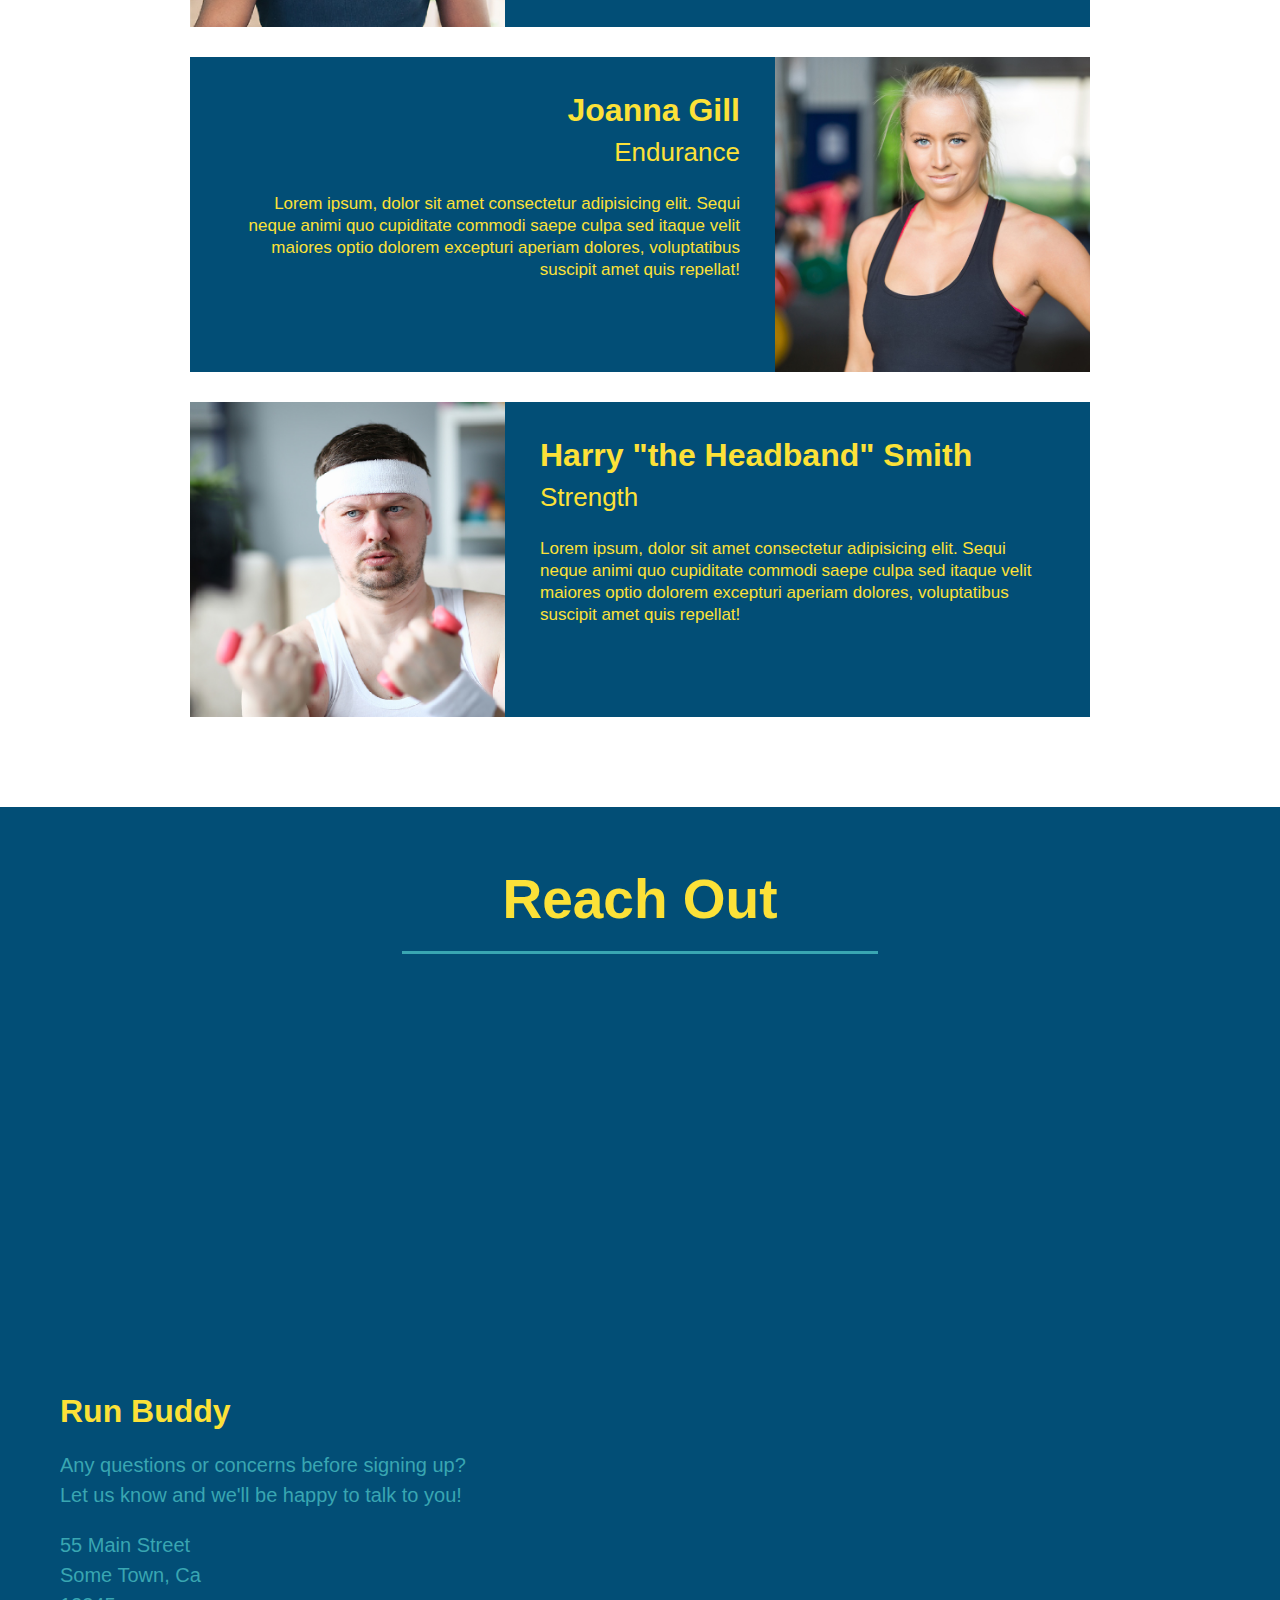
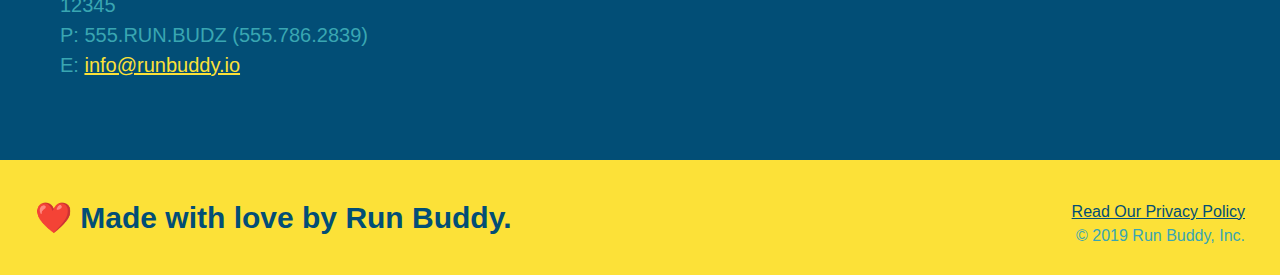
==== commit 8cc4a875: "reach out page + scaffolding of privacy page" ====
--- a/index.html
+++ b/index.html
@@ -144,20 +144,18 @@
         </section>
         
         <!-- "reach out" section -->
-        <section>
-            <h2>Reach Out</h2>
-            <div class="contact-info">
+        <section id="reach-out" class="contact">
+            <h2 class="section-title secondary-border">Reach Out</h2>
+            <div class="contact-info text-left">
                 <iframe
                   src="https://www.google.com/maps/embed?pb=!1m14!1m12!1m3!1d12182.30520634488!2d-74.0652613!3d40.2407219!2m3!1f0!2f0!3f0!3m2!1i1024!2i768!4f13.1!5e0!3m2!1sen!2sus!4v1561060983193!5m2!1sen!2sus"
                   frameborder="0"
-                  height="400"
-                  width="400"
                   style="border:0"
                   allowfullscreen
                 >
                 </iframe>
             </div>
-            <div>
+            <div class="contact-info text-left">
                 <h3>Run Buddy</h3>
                 <p>
                   Any questions or concerns before signing up?
--- a/assets/css/style.css
+++ b/assets/css/style.css
@@ -207,4 +207,39 @@
 .trainer-bio p {
     font-size: 17px;
     line-height: 1.3;
+}
+.contact {
+    text-align: center;
+    background: #024e76;
+}
+.contact h2 {
+    color: #fce138;
+}
+.contact-info iframe {
+    width: 400px;
+    height: 400px;
+}
+.contact-info div {
+    width: 410px;
+    display: inline-block;
+    vertical-align: top;
+    text-align: left;
+    margin: 30px 0 0 60px;
+    color: white;
+}
+.contact-info h3 {
+    color: #fce138;
+    font-size: 32px;
+}
+  
+.contact-info p, .contact-info address {
+    margin: 20px 0;
+    line-height: 1.5;
+    font-size: 20px;
+    font-style: normal;
+    overflow: auto;
+}
+  
+.contact-info a {
+    color: #fce138;
 }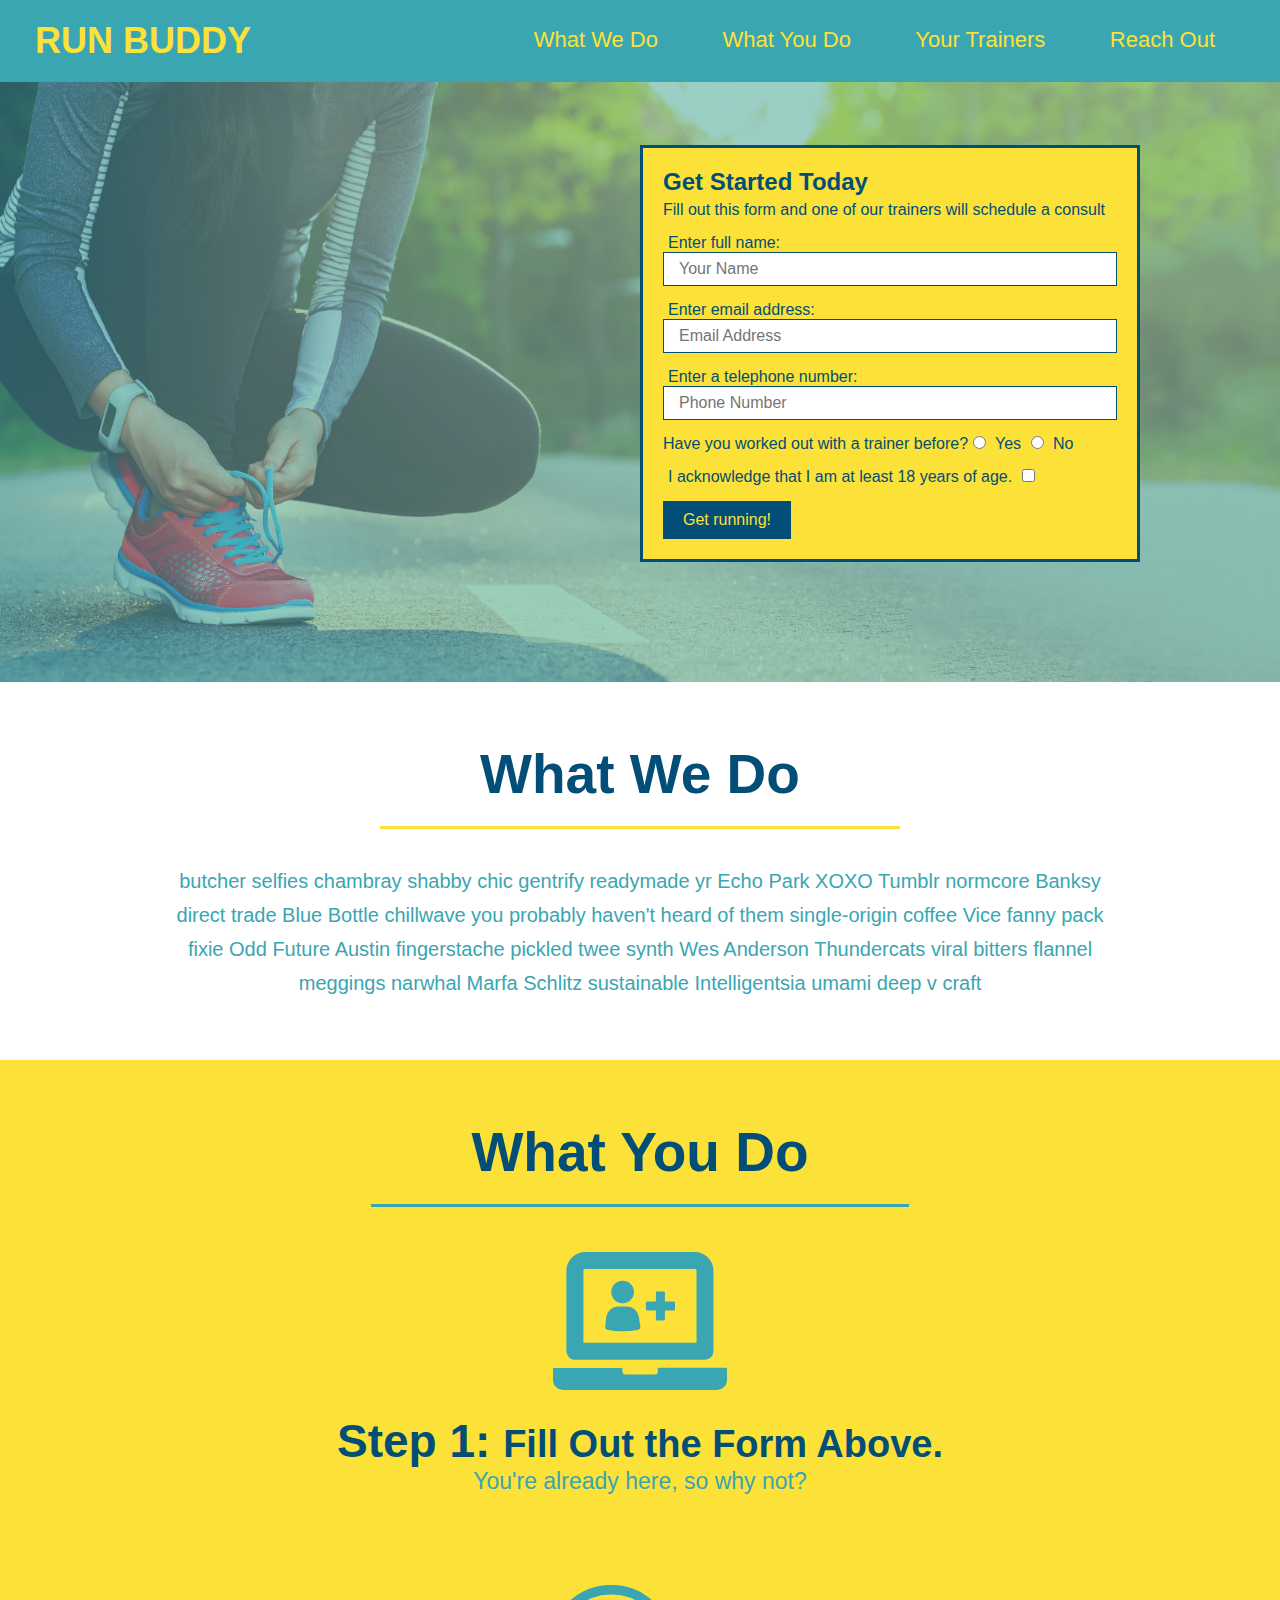
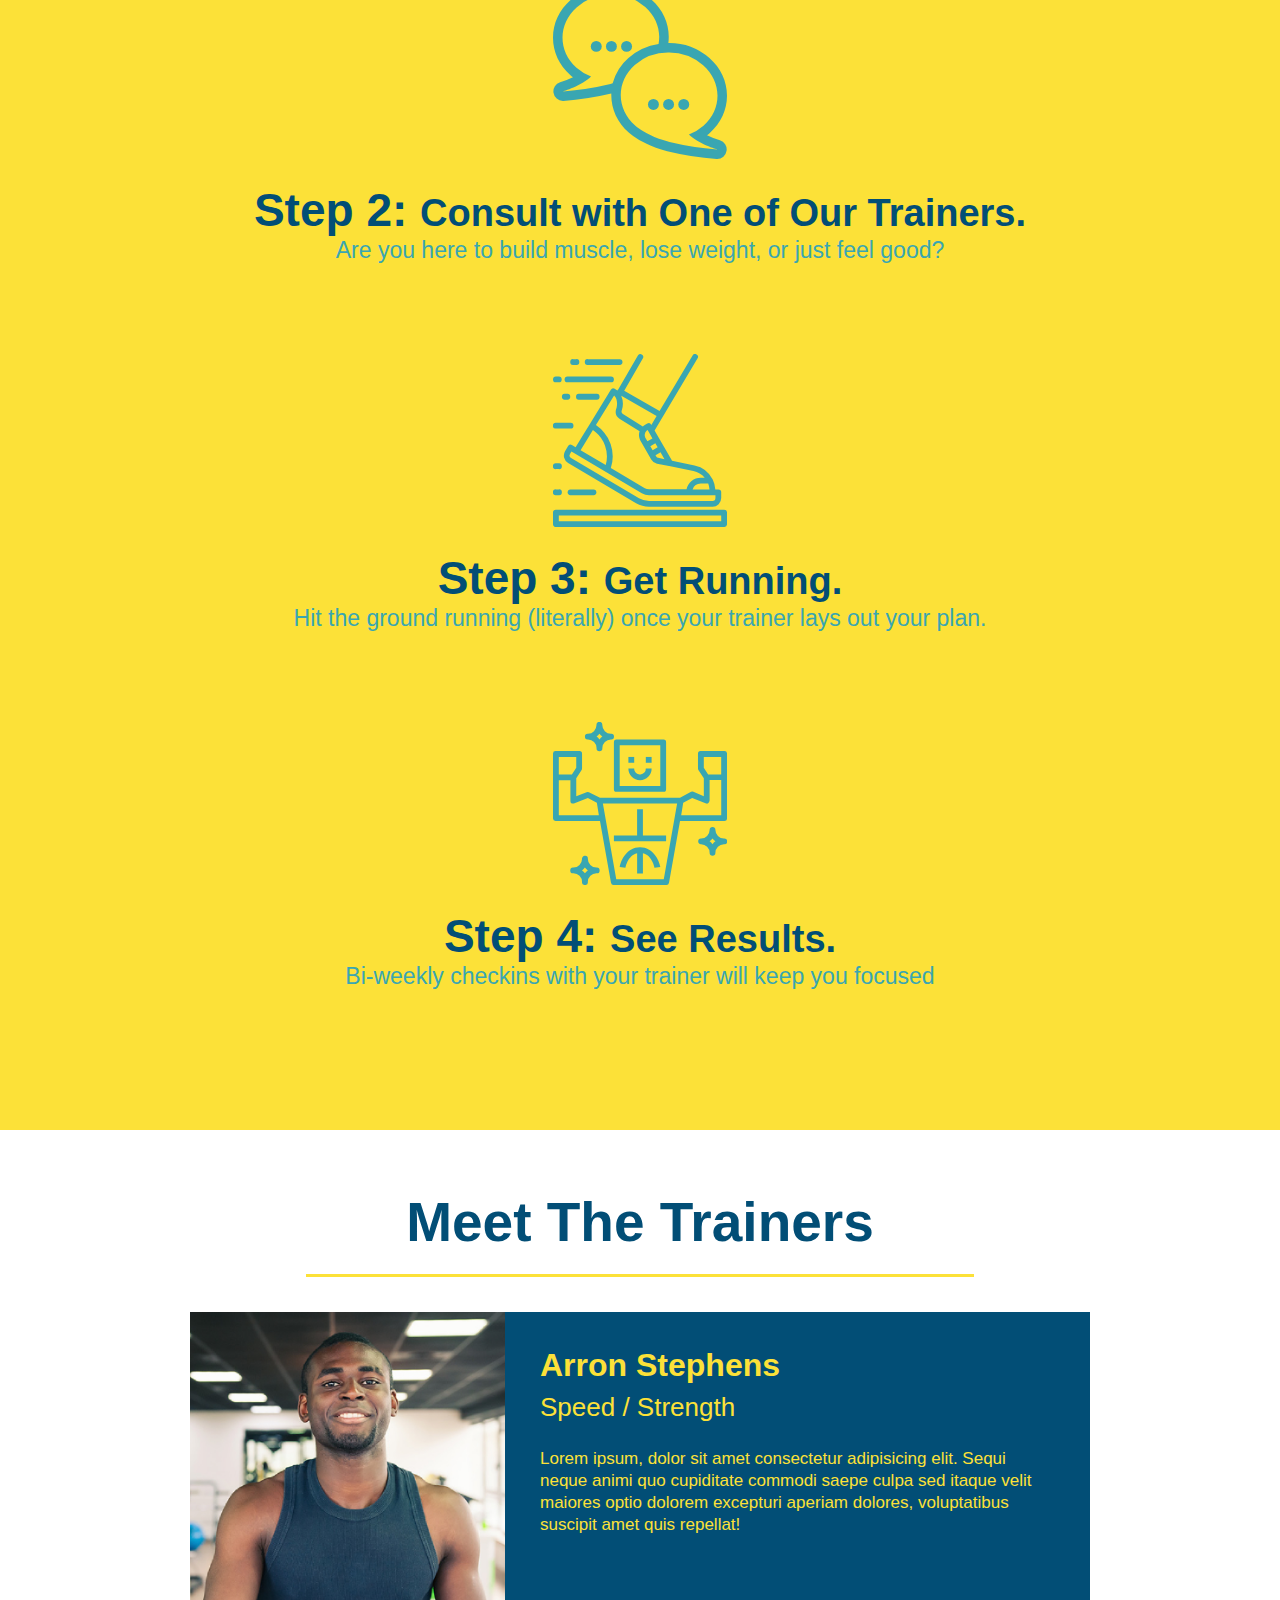
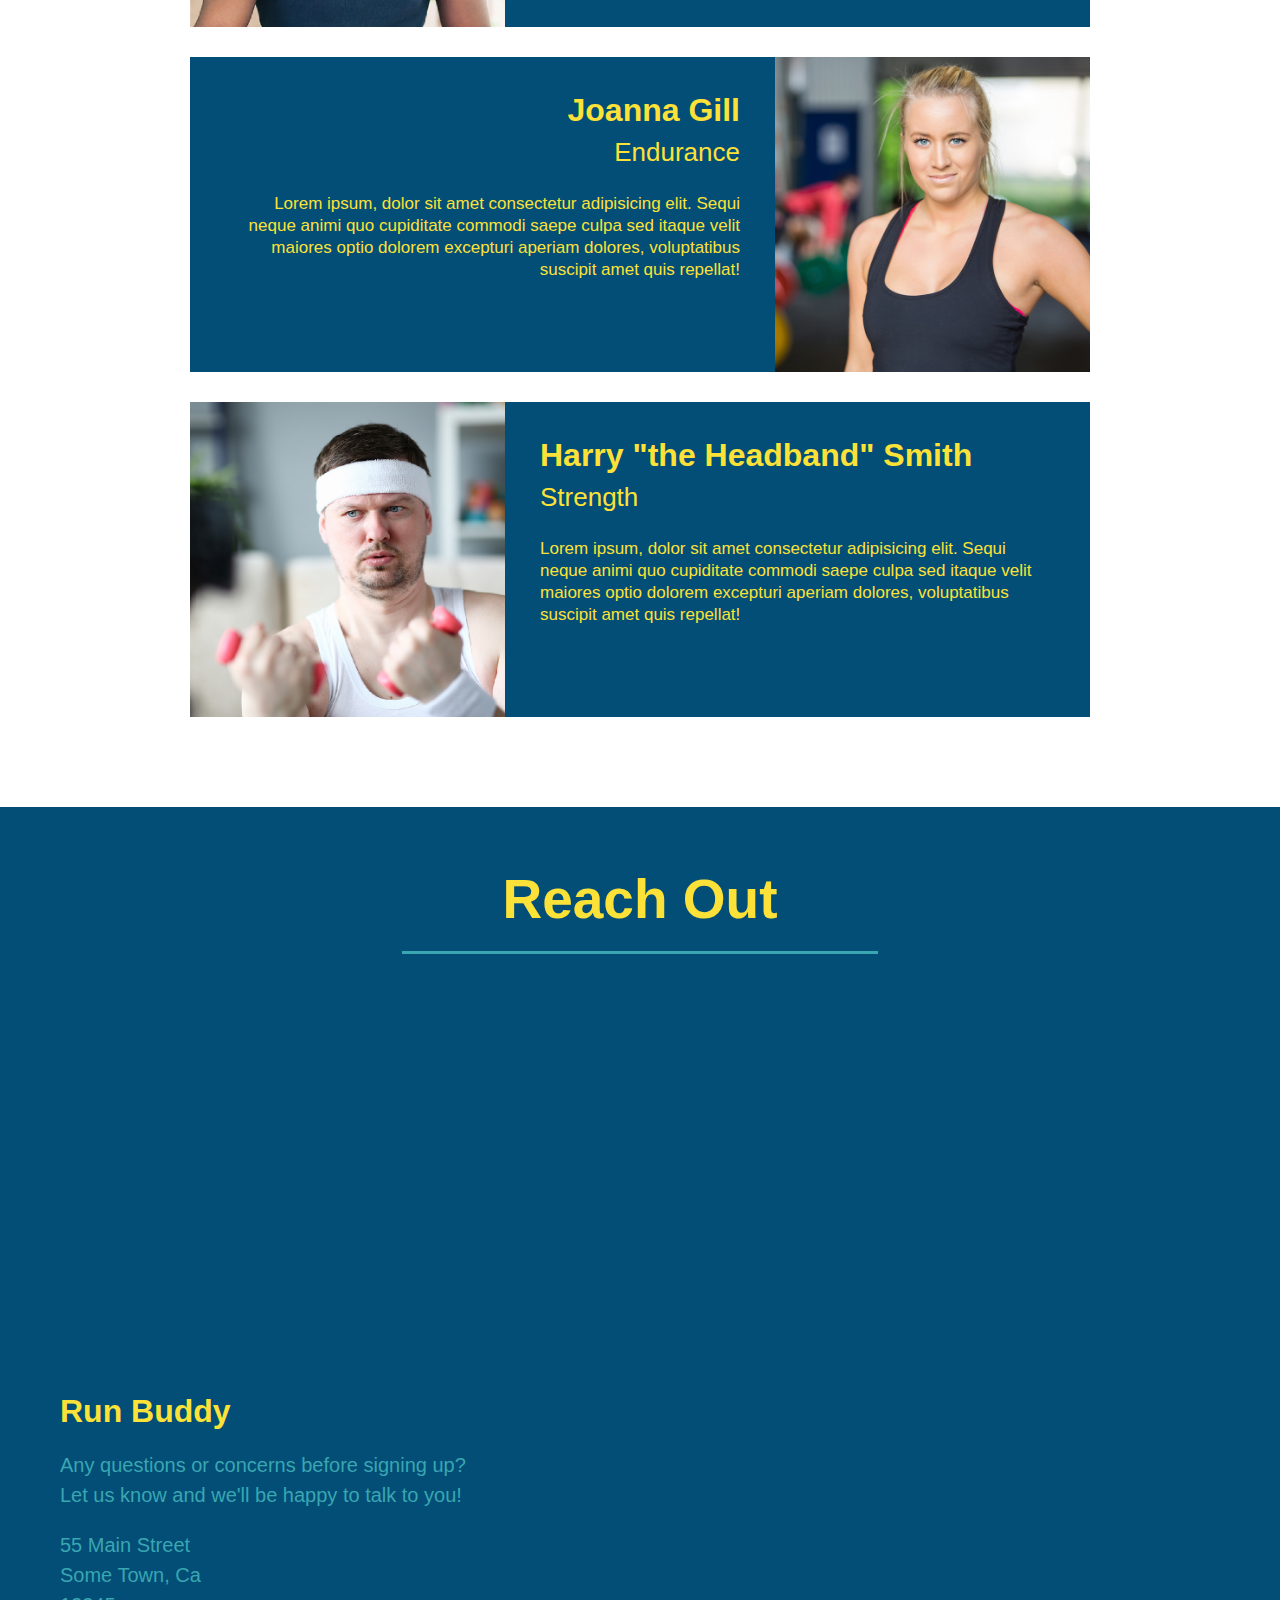
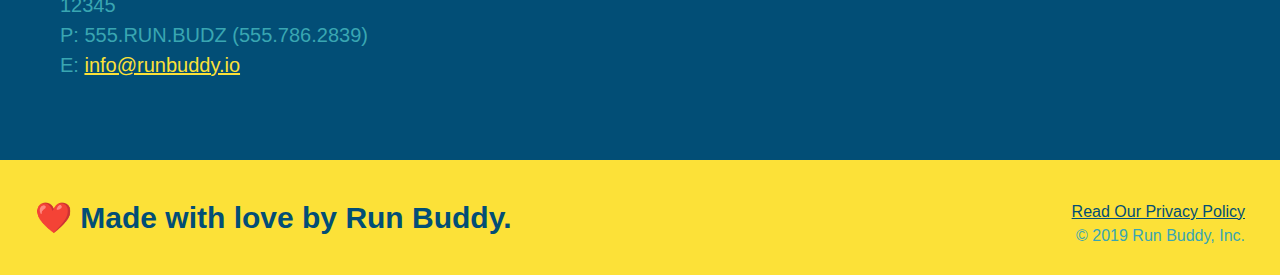
==== commit ddf8bcae: "added parts of privacy policy" ====
--- a/index.html
+++ b/index.html
@@ -176,7 +176,7 @@
         <footer>
             <h2>❤️ Made with love by Run Buddy.</h2>
             <div>
-                <a href="#">Read Our Privacy Policy</a><br />
+                <a href="./privacy-policy.html">Read Our Privacy Policy</a><br />
                 &copy; 2019 Run Buddy, Inc.
               </div>
         </footer>
--- a/assets/css/style.css
+++ b/assets/css/style.css
@@ -237,7 +237,6 @@
     line-height: 1.5;
     font-size: 20px;
     font-style: normal;
-    overflow: auto;
 }
   
 .contact-info a {
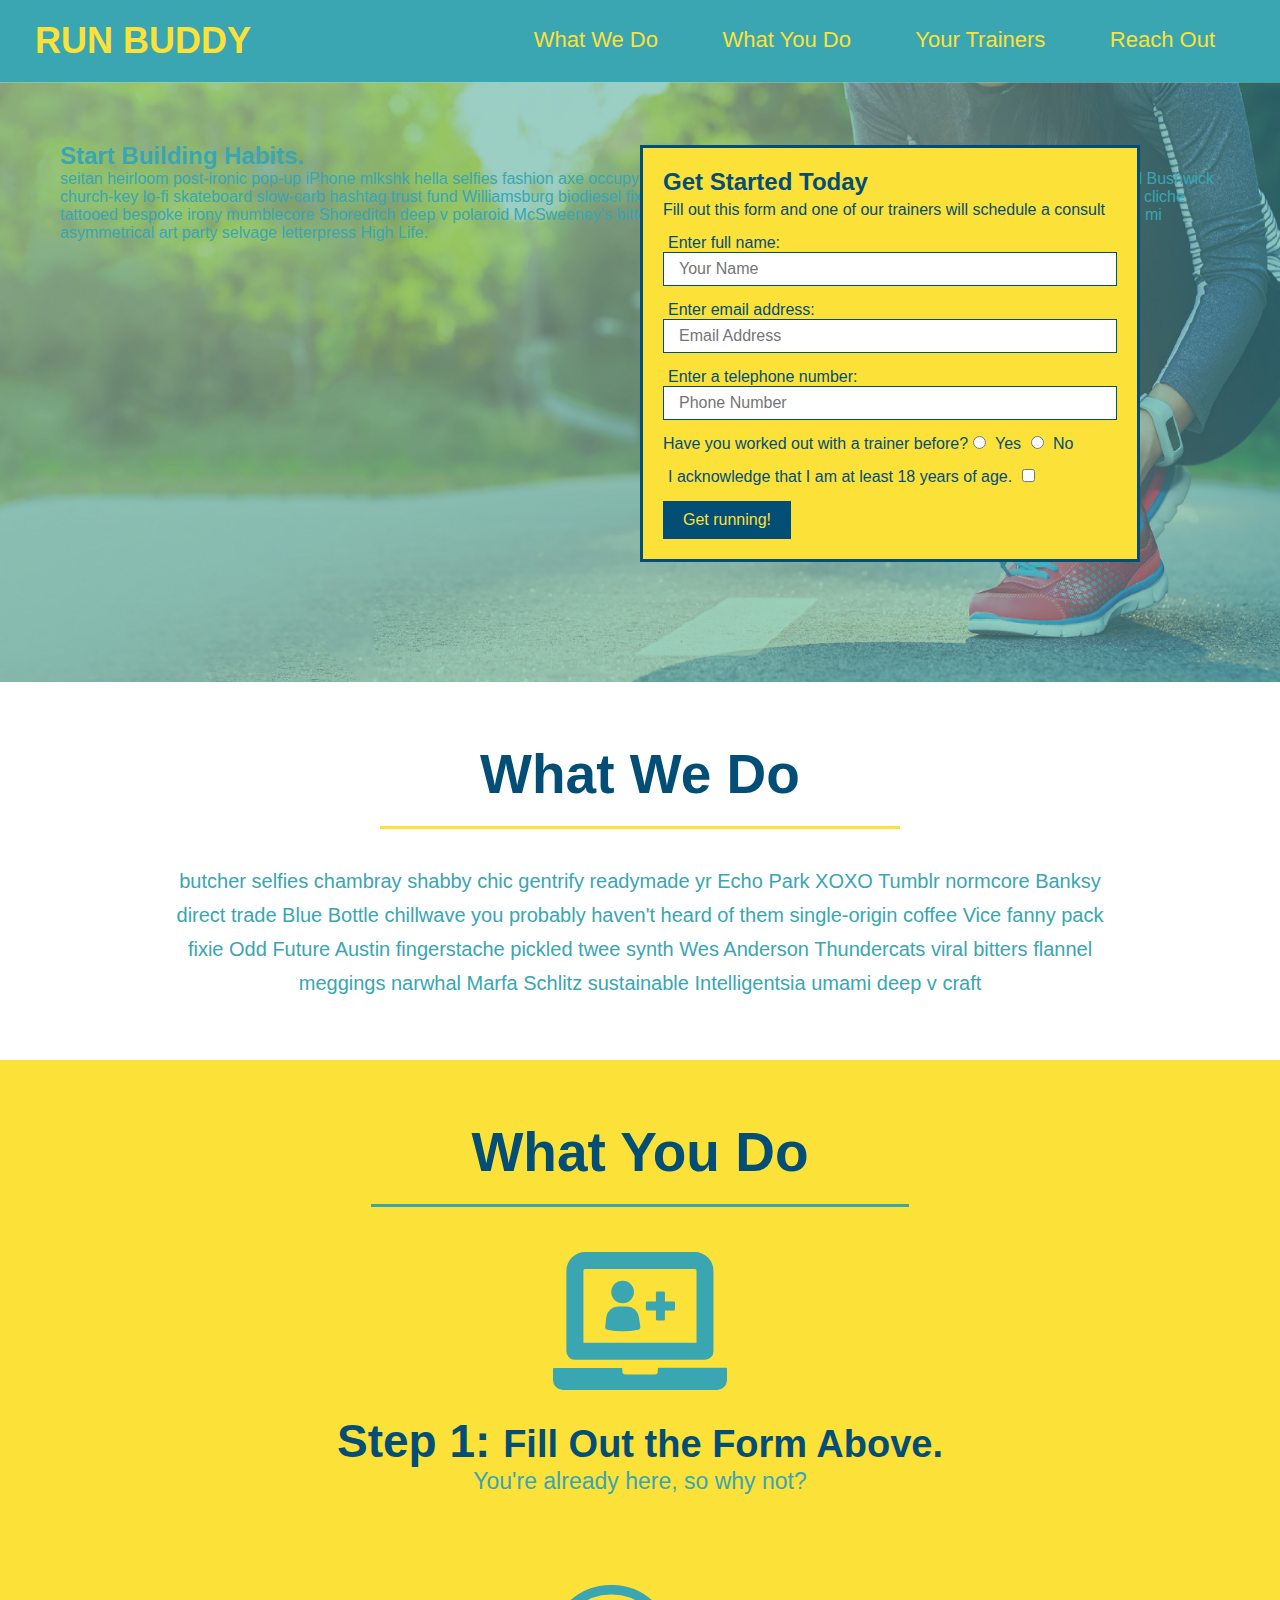
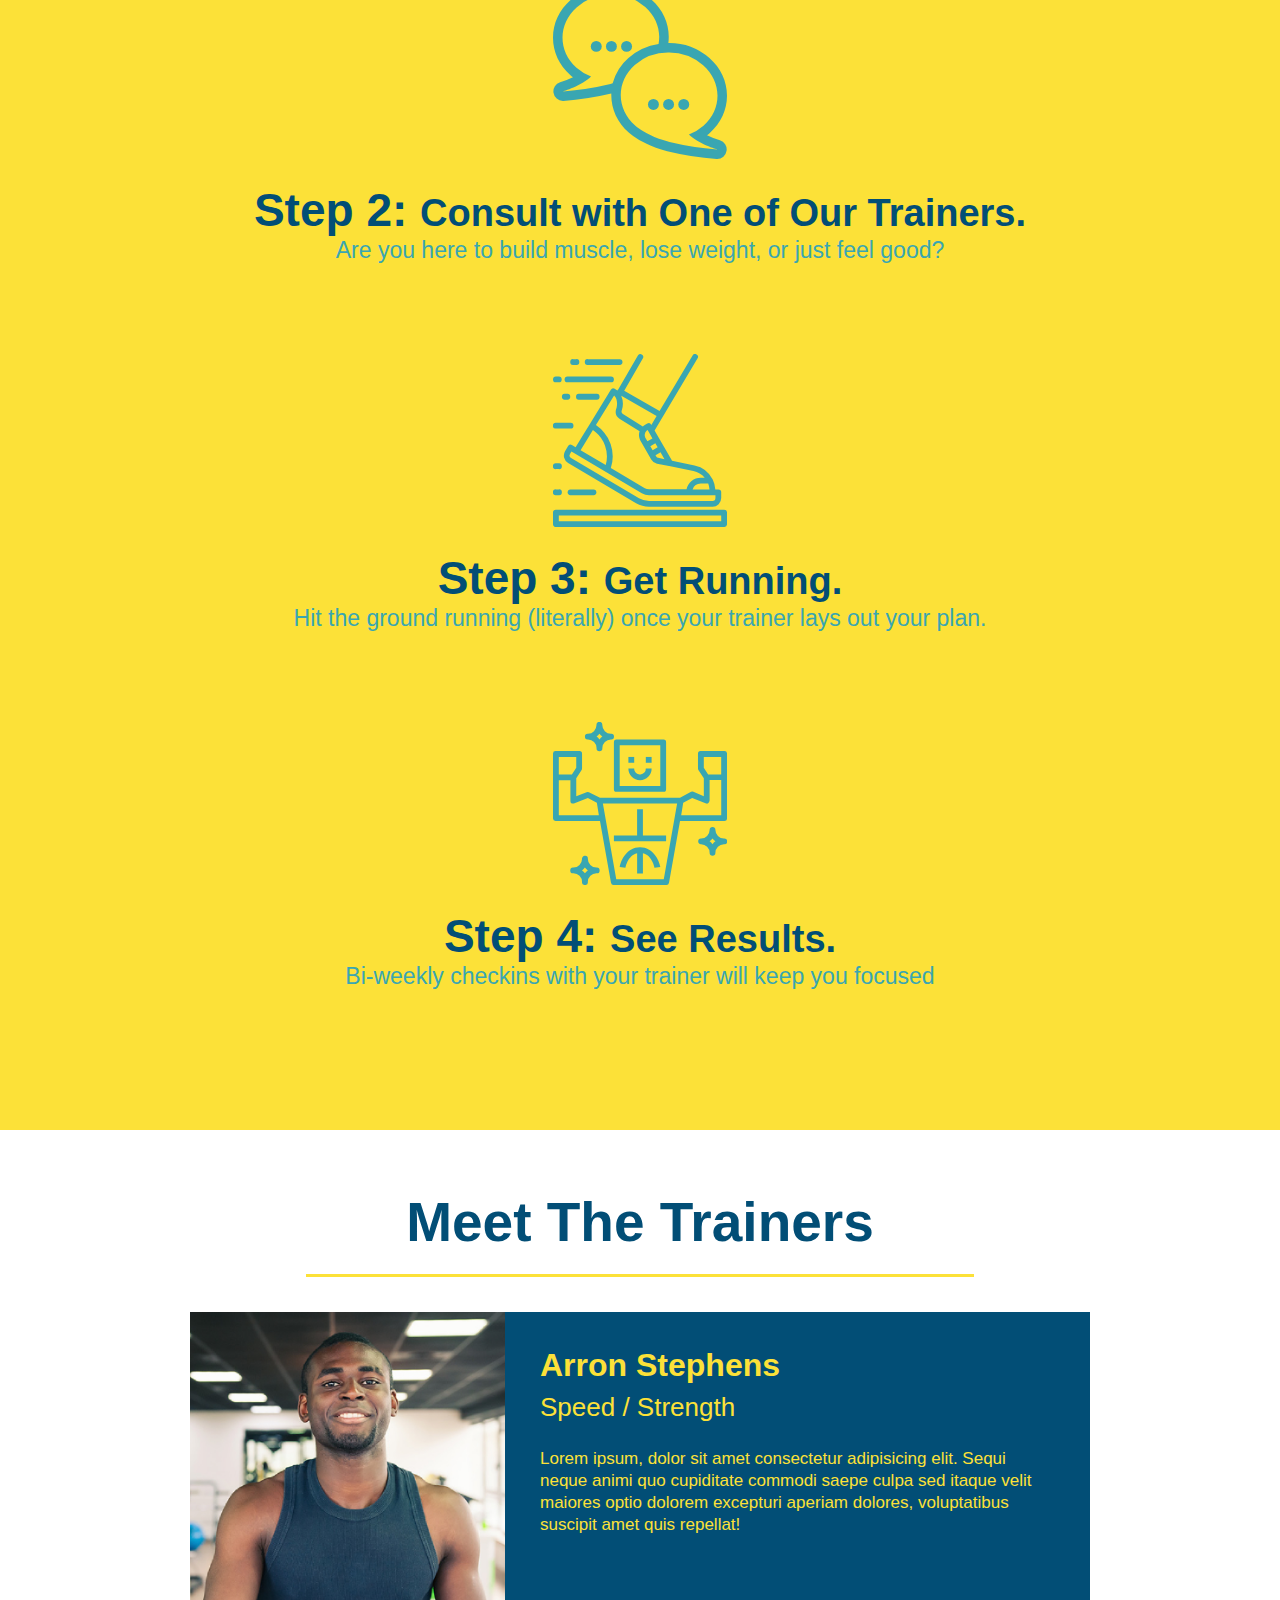
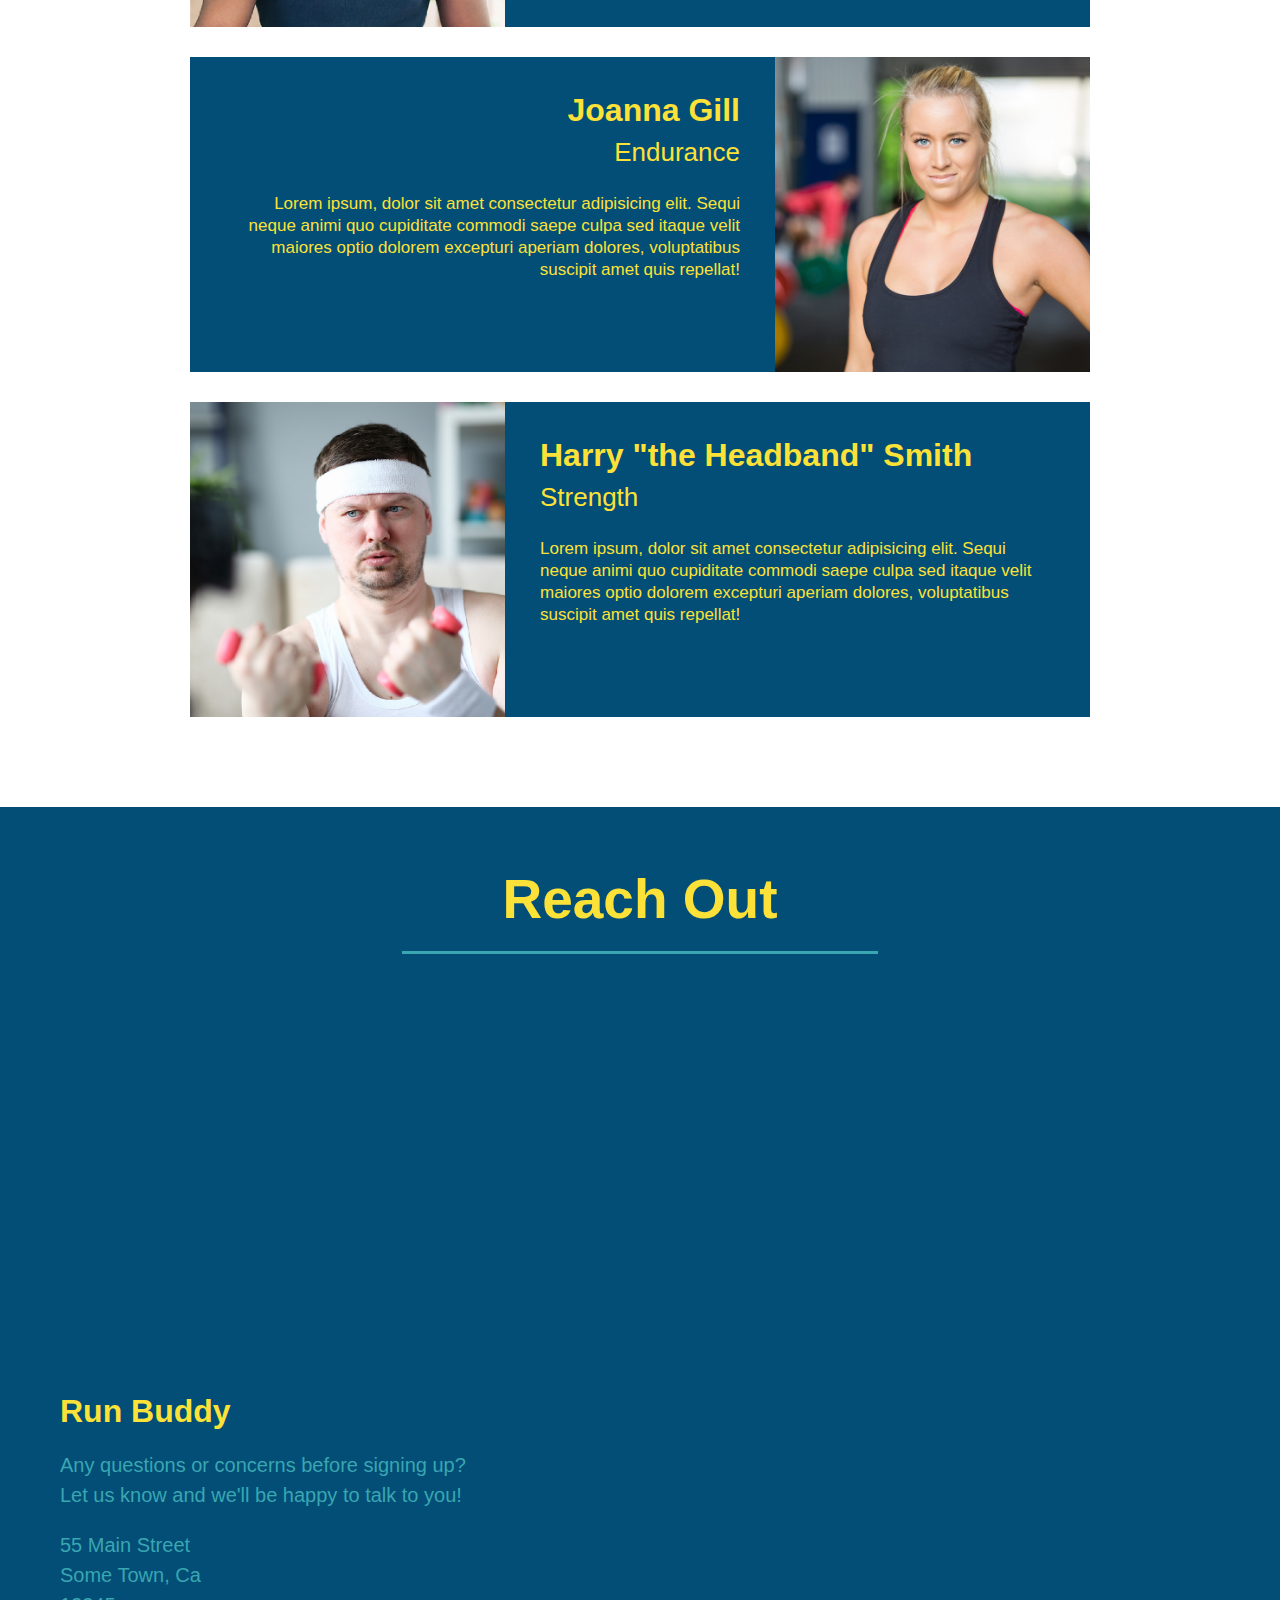
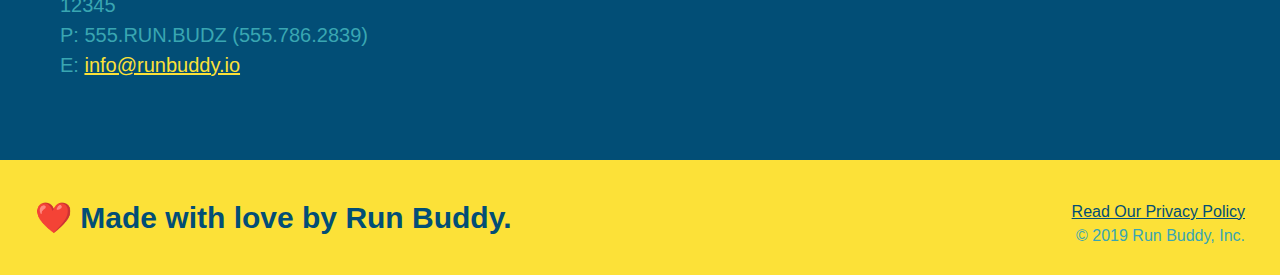
==== commit 791b94b9: "add content to hero, replace image" ====
--- a/index.html
+++ b/index.html
@@ -34,6 +34,16 @@
         
         <!-- hero/jumbotron -->
         <section class="hero">
+            <div class="hero-cta">
+              <h2>Start Building Habits.</h2>
+              <p>
+                seitan heirloom post-ironic pop-up iPhone mlkshk hella selfies fashion axe occupy readymade put a bird on it
+                messenger bag Wes Anderson Schlitz plaid Bushwick church-key lo-fi skateboard slow-carb hashtag trust fund
+                Williamsburg biodiesel fixie farm-to-table 8-bit banjo XOXO Banksy chillwave bicycle rights retro cliche
+                tattooed bespoke irony mumblecore Shoreditch deep v polaroid McSweeney's bitters cray gentrify tofu Marfa you
+                probably haven't heard of them yr banh mi asymmetrical art party selvage letterpress High Life.
+              </p>
+            </div>
             <div class="hero-form">
               <h3>Get Started Today</h3>
               <p>Fill out this form and one of our trainers will schedule a consult</p>
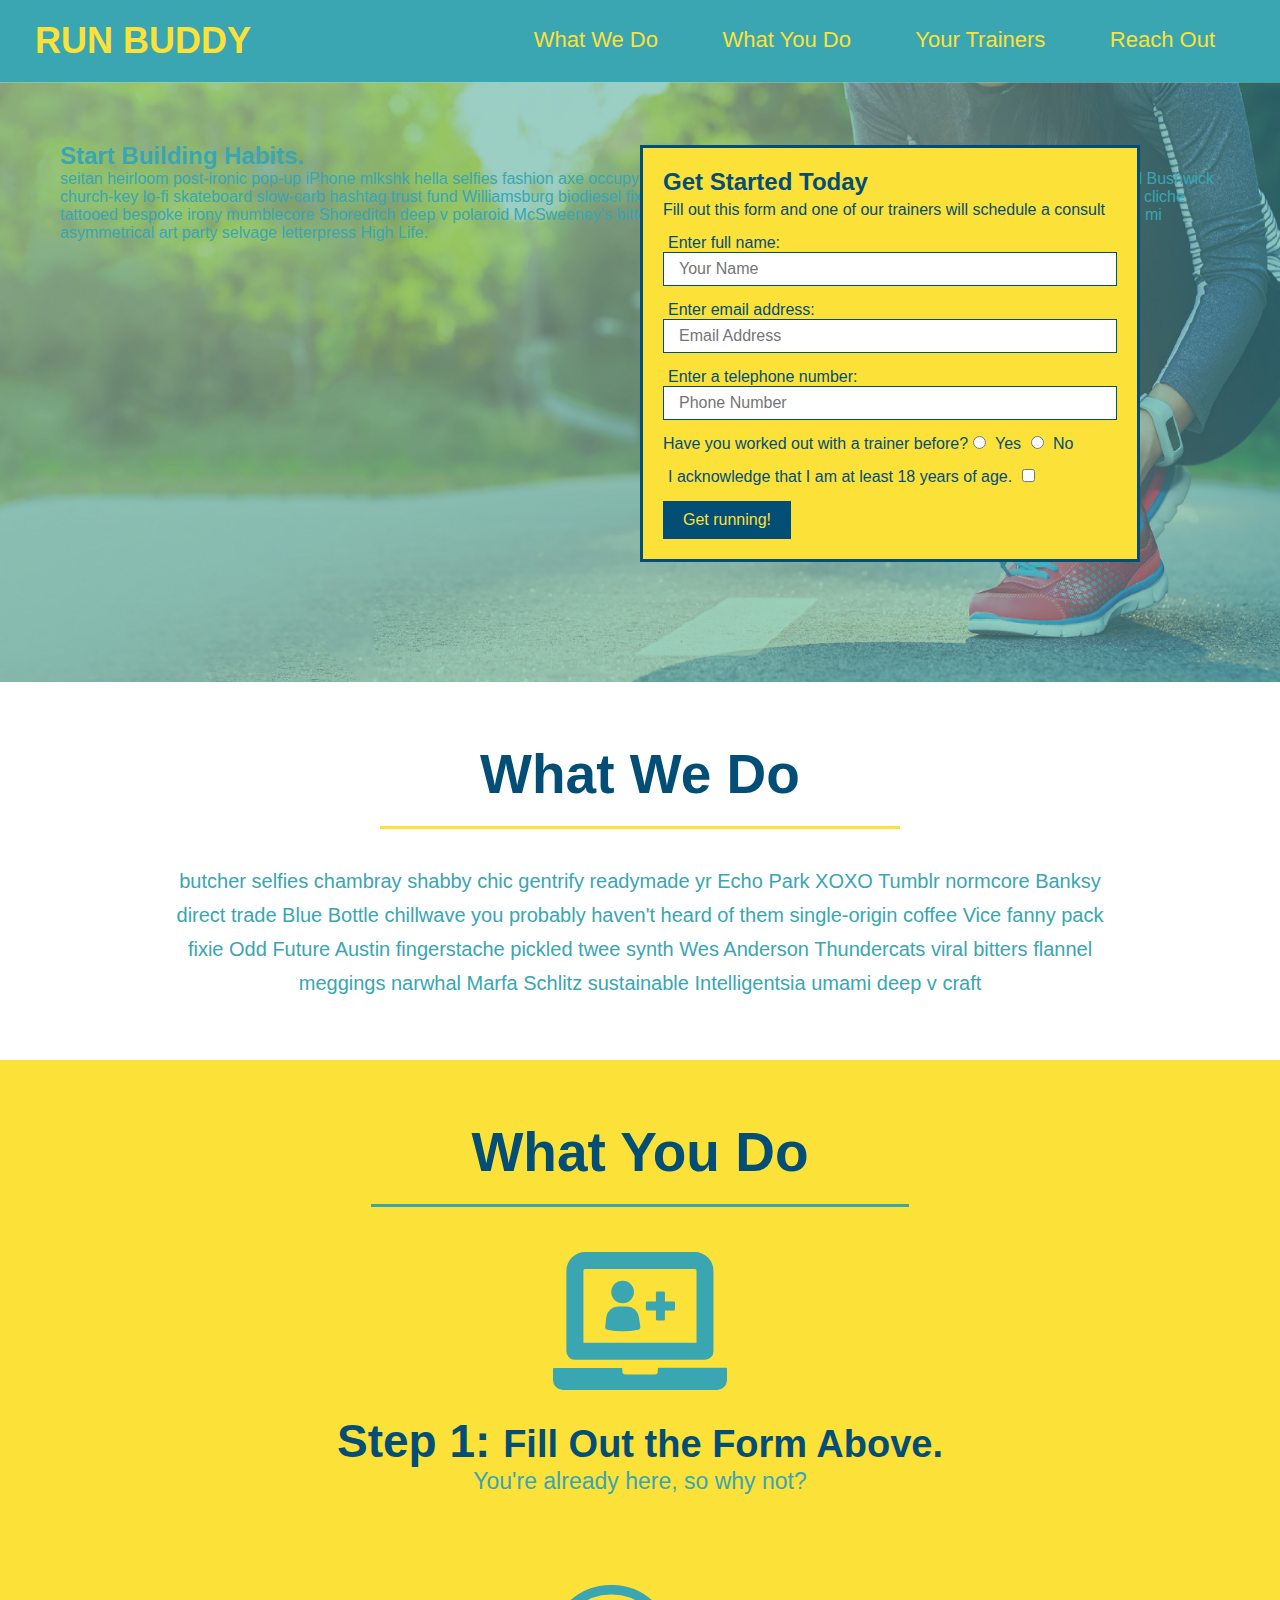
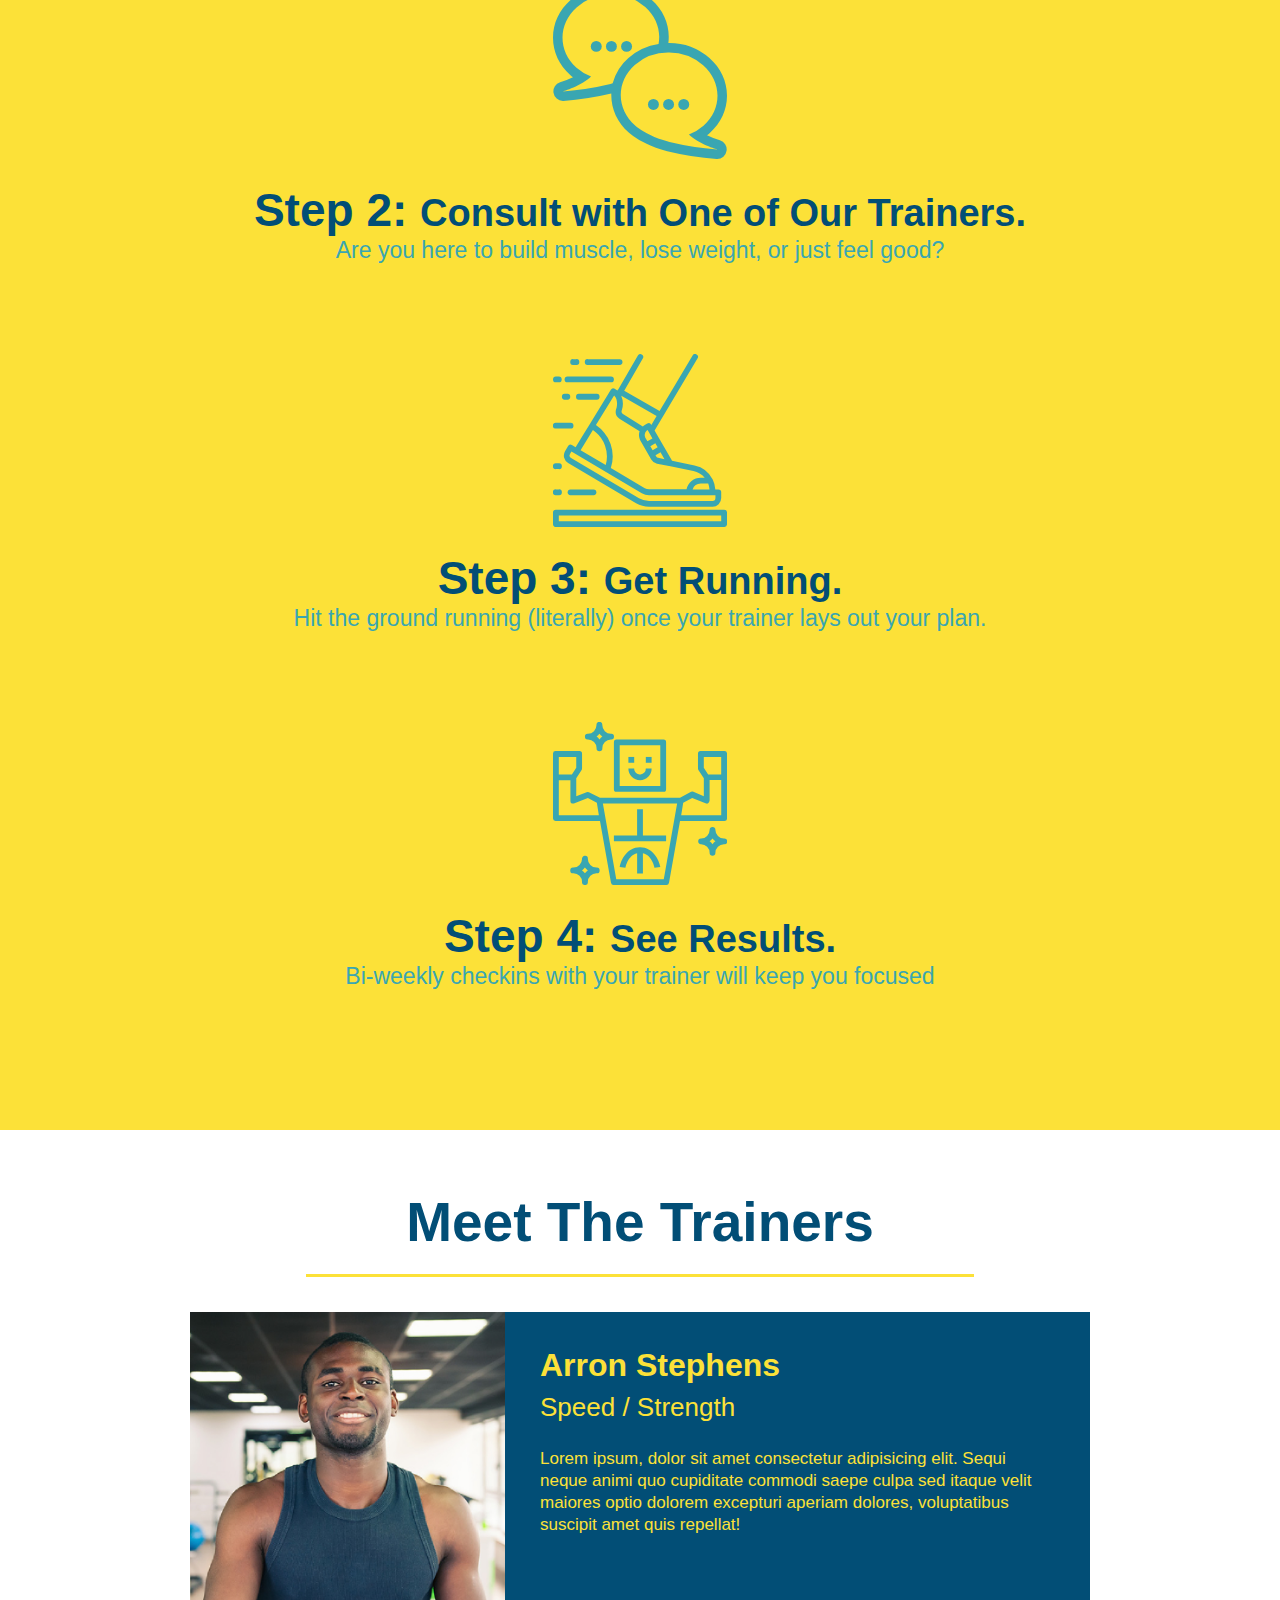
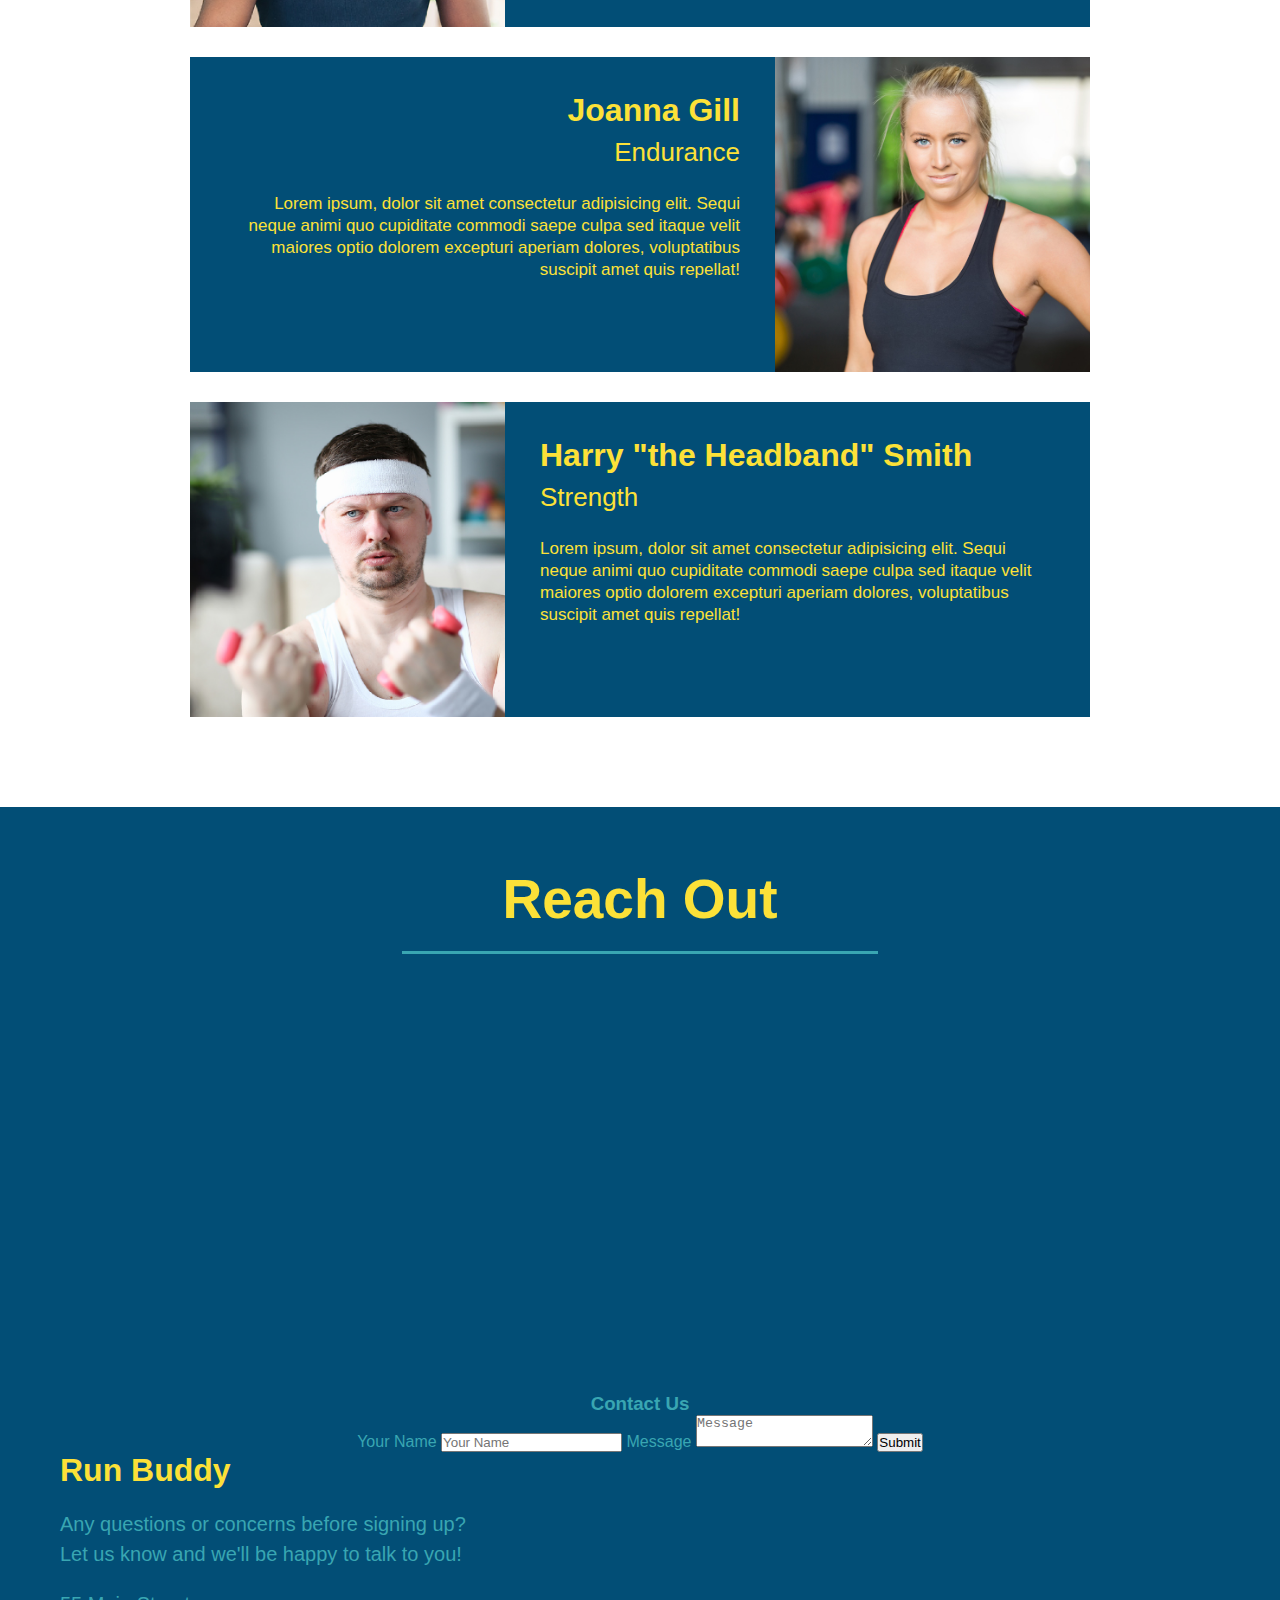
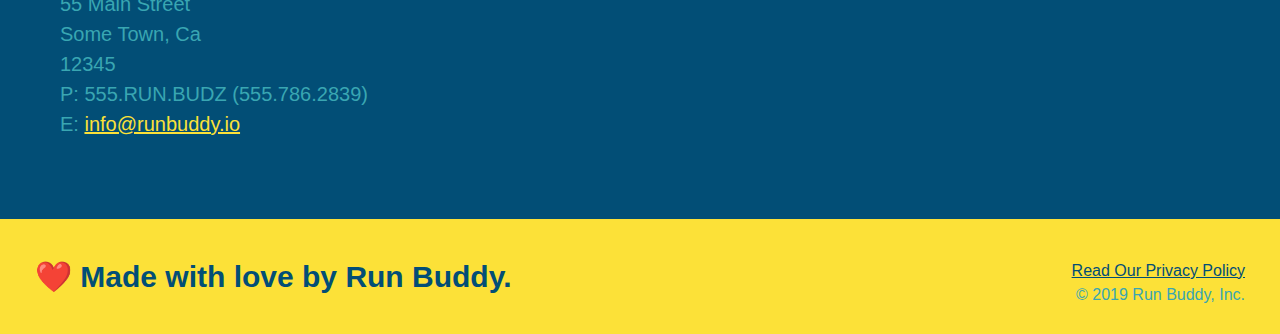
==== commit 4c59397a: "add contact form" ====
--- a/index.html
+++ b/index.html
@@ -156,6 +156,7 @@
         <!-- "reach out" section -->
         <section id="reach-out" class="contact">
             <h2 class="section-title secondary-border">Reach Out</h2>
+            
             <div class="contact-info text-left">
                 <iframe
                   src="https://www.google.com/maps/embed?pb=!1m14!1m12!1m3!1d12182.30520634488!2d-74.0652613!3d40.2407219!2m3!1f0!2f0!3f0!3m2!1i1024!2i768!4f13.1!5e0!3m2!1sen!2sus!4v1561060983193!5m2!1sen!2sus"
@@ -164,6 +165,18 @@
                   allowfullscreen
                 >
                 </iframe>
+            </div>
+            <div class="contact-form">
+              <h3>Contact Us</h3>
+              <form>
+                <label for="contact-name">Your Name</label>
+                <input type="text" id="contact-name" placeholder="Your Name" />
+            
+                <label for="contact-message">Message</label>
+                <textarea id="contact-message" placeholder="Message"></textarea>
+            
+                <button type="submit">Submit</button>
+              </form>
             </div>
             <div class="contact-info text-left">
                 <h3>Run Buddy</h3>
